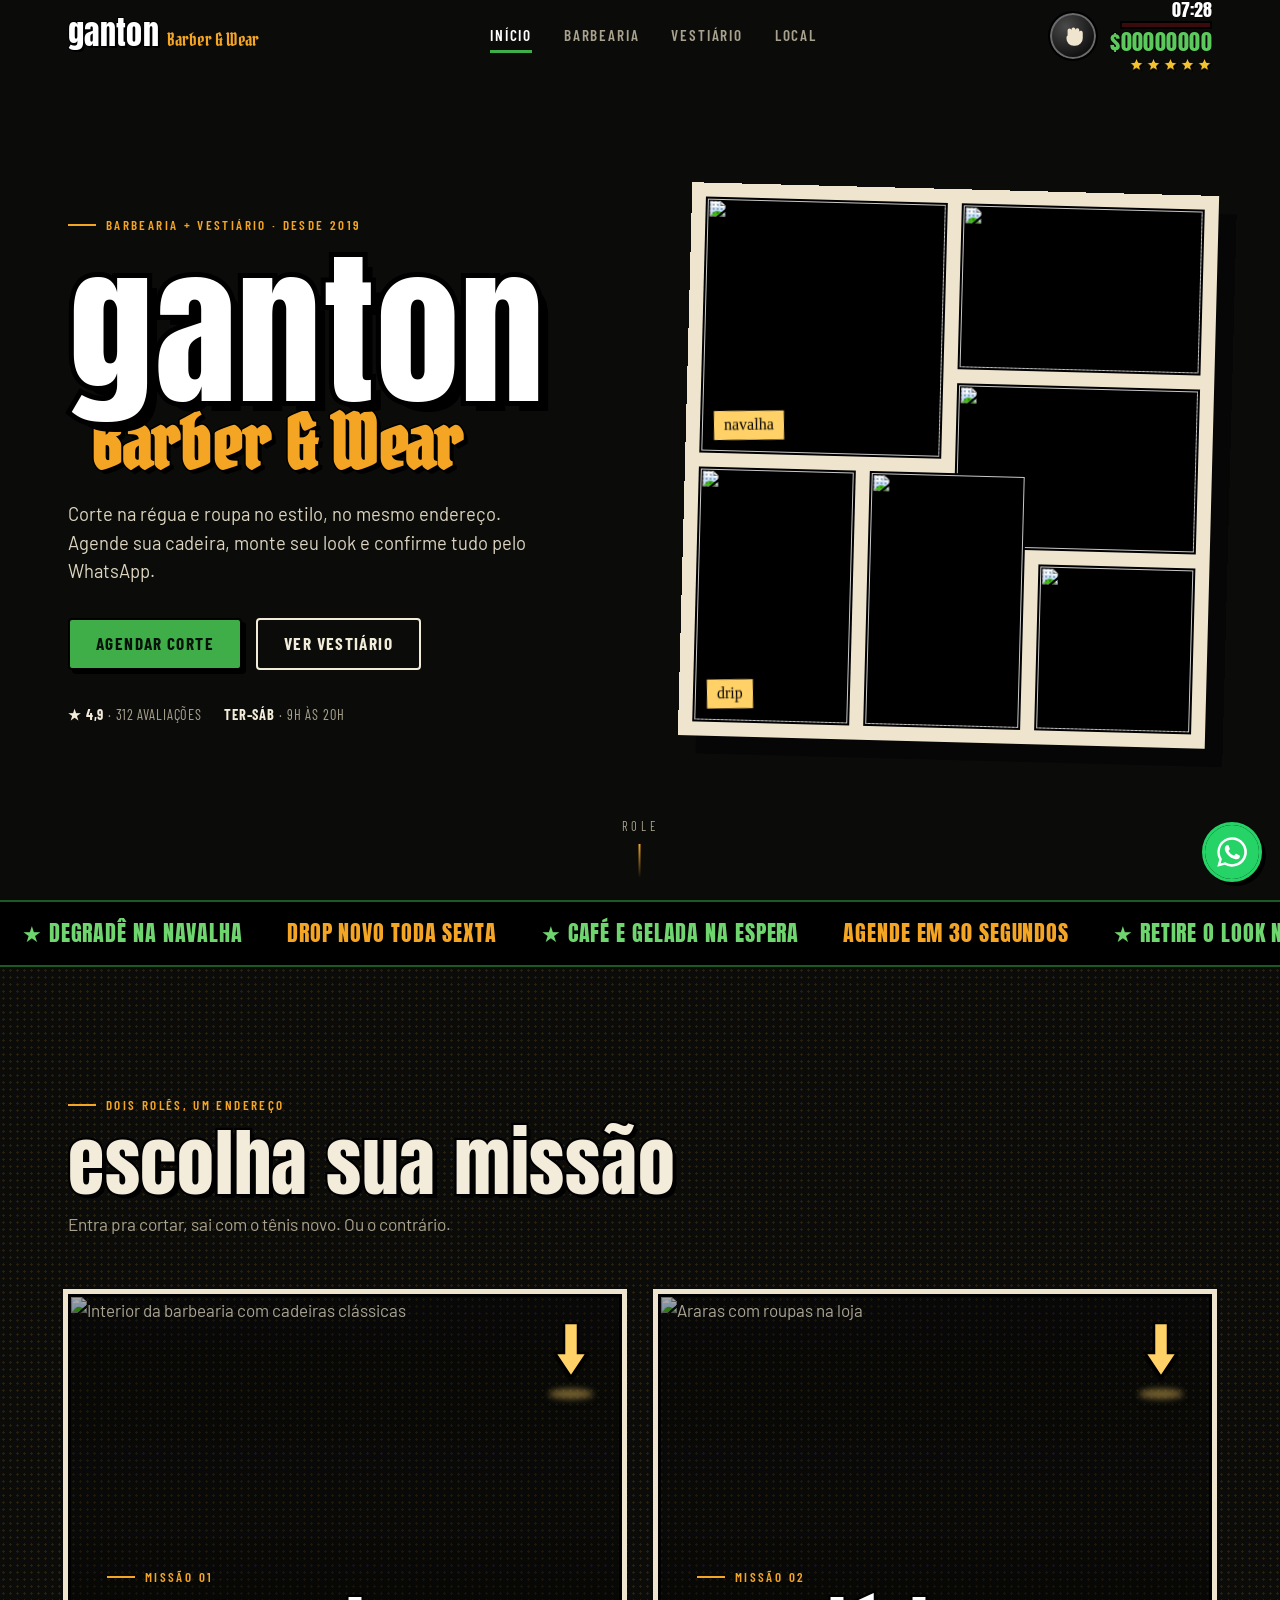
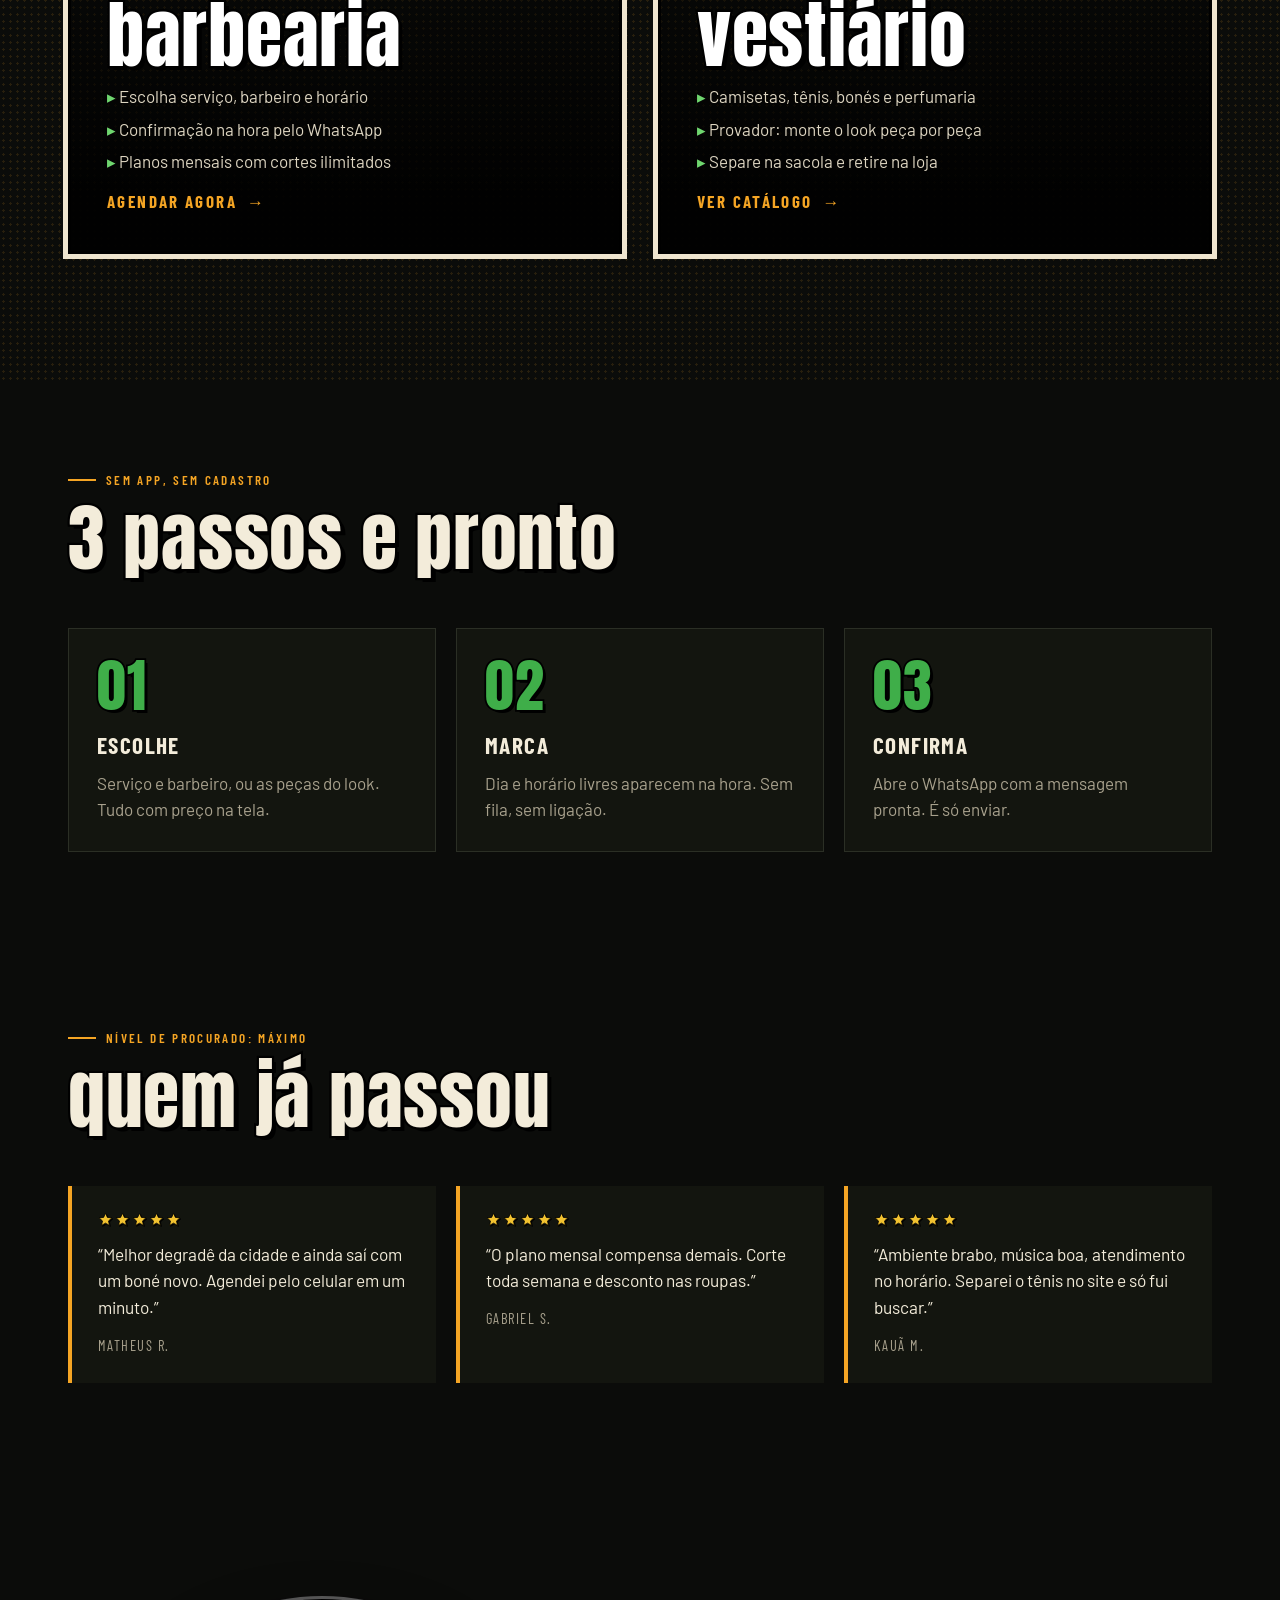
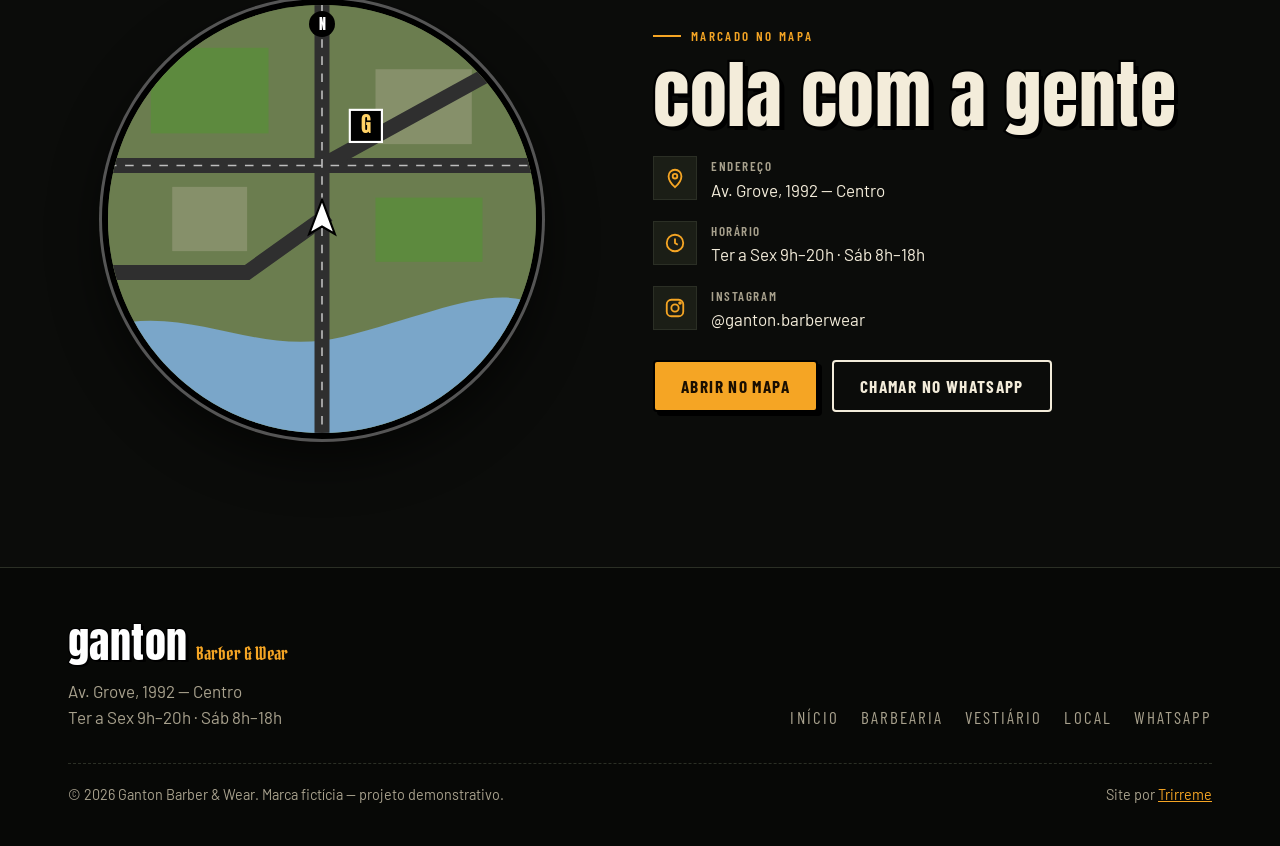
==== index.html @ 3aed9efa "feat: add barbershop and streetwear store demo site Static three-page site (home, barbershop, store)" ====
<!doctype html>
<html lang="pt-BR">
<head>
  <meta charset="utf-8">
  <meta name="viewport" content="width=device-width, initial-scale=1">
  <title>Ganton — Barber & Wear</title>
  <meta name="description" content="Barbearia e vestiário streetwear no mesmo endereço. Agende seu corte e separe seu look direto pelo WhatsApp.">
  <meta name="theme-color" content="#0b0c0a">
  <meta property="og:title" content="Ganton — Barber & Wear">
  <meta property="og:description" content="Barbearia + vestiário streetwear. Agende e separe seu look pelo WhatsApp.">
  <meta property="og:image" content="https://images.unsplash.com/photo-1515896769750-31548aa180ed?auto=format&fit=crop&w=1200&q=70">
  <link rel="icon" href="assets/img/favicon.svg" type="image/svg+xml">
  <link rel="preconnect" href="https://fonts.googleapis.com">
  <link rel="preconnect" href="https://fonts.gstatic.com" crossorigin>
  <link rel="preconnect" href="https://images.unsplash.com">
  <link href="https://fonts.googleapis.com/css2?family=Anton&family=Barlow+Condensed:wght@500;600;700&family=Barlow:wght@400;500;600&family=Permanent+Marker&family=Pirata+One&display=swap" rel="stylesheet">
  <link rel="stylesheet" href="assets/css/style.css">
</head>
<body data-page="home">

  <div class="loader" aria-hidden="true">
    <button class="loader__skip" type="button">Pular</button>
    <div class="loader__art">
      <img src="https://images.unsplash.com/photo-1534190760961-74e8c1c5c3da?auto=format&fit=crop&w=900&q=70" alt="">
      <span class="loader__logo gta">ganton</span>
    </div>
    <div class="loader__bar">
      <div class="loader__track"><div class="loader__fill"></div></div>
      <p class="loader__tip"></p>
    </div>
  </div>

  <main>
    <section class="hero" data-zone="Ganton">
      <div class="hero__bg"><img src="https://images.unsplash.com/photo-1515896769750-31548aa180ed?auto=format&fit=crop&w=1920&q=70" alt="" fetchpriority="high"></div>
      <div class="wrap hero__grid">
        <div>
          <span class="eyebrow" data-reveal>Barbearia + Vestiário · desde 2019</span>
          <h1 class="logo-big">
            <span class="w1 gta" data-split>ganton</span>
            <span class="w2 zone-font" data-reveal style="--d:.55s">Barber &amp; Wear</span>
          </h1>
          <p class="hero__lead" data-reveal style="--d:.7s">Corte na régua e roupa no estilo, no mesmo endereço. Agende sua cadeira, monte seu look e confirme tudo pelo WhatsApp.</p>
          <div class="hero__ctas" data-reveal style="--d:.8s">
            <a class="btn" href="barbearia.html#agenda">Agendar corte</a>
            <a class="btn btn--ghost" href="vestiario.html">Ver vestiário</a>
          </div>
          <div class="hero__meta" data-reveal style="--d:.9s">
            <span><b>★ 4,9</b> · 312 avaliações</span>
            <span><b>Ter–Sáb</b> · 9h às 20h</span>
          </div>
        </div>

        <div class="cover" aria-hidden="true">
          <div class="panel p1" data-reveal="slam" style="--d:.3s;--r:-4deg"><img src="https://images.unsplash.com/photo-1599351431202-1e0f0137899a?auto=format&fit=crop&w=700&q=70" alt=""><span class="panel__label">navalha</span></div>
          <div class="panel p2" data-reveal="slam" style="--d:.42s;--r:3deg"><img src="https://images.unsplash.com/photo-1542291026-7eec264c27ff?auto=format&fit=crop&w=600&q=70" alt=""></div>
          <div class="panel p3" data-reveal="slam" style="--d:.54s;--r:-3deg"><img src="https://images.unsplash.com/photo-1534190760961-74e8c1c5c3da?auto=format&fit=crop&w=600&q=70" alt=""></div>
          <div class="panel p4" data-reveal="slam" style="--d:.66s;--r:4deg"><img src="https://images.unsplash.com/photo-1516826957135-700dedea698c?auto=format&fit=crop&w=500&q=70" alt=""><span class="panel__label">drip</span></div>
          <div class="panel p5" data-reveal="slam" style="--d:.78s;--r:-2deg"><img src="https://images.unsplash.com/photo-1517832606299-7ae9b720a186?auto=format&fit=crop&w=500&q=70" alt=""></div>
          <div class="panel p6" data-reveal="slam" style="--d:.9s;--r:3deg"><img src="https://images.unsplash.com/photo-1583743814966-8936f5b7be1a?auto=format&fit=crop&w=500&q=70" alt=""></div>
        </div>
      </div>
      <span class="scroll-cue">Role</span>
    </section>

    <div class="ticker" aria-hidden="true">
      <div class="ticker__track">
        <span>★ Degradê na navalha</span><span>Drop novo toda sexta</span><span>★ Café e gelada na espera</span><span>Agende em 30 segundos</span><span>★ Retire o look na loja</span><span>Plano mensal com desconto</span>
        <span>★ Degradê na navalha</span><span>Drop novo toda sexta</span><span>★ Café e gelada na espera</span><span>Agende em 30 segundos</span><span>★ Retire o look na loja</span><span>Plano mensal com desconto</span>
      </div>
    </div>

    <section class="section halftone-bg" id="missoes" data-zone="Escolha sua missão">
      <div class="wrap">
        <div class="section-head">
          <span class="eyebrow" data-reveal>Dois rolês, um endereço</span>
          <h2 class="gta" data-reveal>escolha sua missão</h2>
          <p data-reveal>Entra pra cortar, sai com o tênis novo. Ou o contrário.</p>
        </div>
        <div class="missions">
          <a class="mcard" href="barbearia.html" data-reveal>
            <div class="mcard__img"><img src="https://images.unsplash.com/photo-1585747860715-2ba37e788b70?auto=format&fit=crop&w=1100&q=70" alt="Interior da barbearia com cadeiras clássicas" loading="lazy"></div>
            <span class="marker" aria-hidden="true"><svg viewBox="0 0 36 54"><path d="M18 54 2 30h9V0h14v30h9z" fill="#ffd166" stroke="#000" stroke-width="2.5"/></svg></span>
            <div class="mcard__body">
              <span class="eyebrow">Missão 01</span>
              <h3 class="mcard__title gta">barbearia</h3>
              <ul class="mcard__list">
                <li>Escolha serviço, barbeiro e horário</li>
                <li>Confirmação na hora pelo WhatsApp</li>
                <li>Planos mensais com cortes ilimitados</li>
              </ul>
              <span class="mcard__go">Agendar agora <span aria-hidden="true">→</span></span>
            </div>
          </a>
          <a class="mcard" href="vestiario.html" data-reveal style="--d:.12s">
            <div class="mcard__img"><img src="https://images.unsplash.com/photo-1567401893414-76b7b1e5a7a5?auto=format&fit=crop&w=1100&q=70" alt="Araras com roupas na loja" loading="lazy"></div>
            <span class="marker" aria-hidden="true"><svg viewBox="0 0 36 54"><path d="M18 54 2 30h9V0h14v30h9z" fill="#ffd166" stroke="#000" stroke-width="2.5"/></svg></span>
            <div class="mcard__body">
              <span class="eyebrow">Missão 02</span>
              <h3 class="mcard__title gta">vestiário</h3>
              <ul class="mcard__list">
                <li>Camisetas, tênis, bonés e perfumaria</li>
                <li>Provador: monte o look peça por peça</li>
                <li>Separe na sacola e retire na loja</li>
              </ul>
              <span class="mcard__go">Ver catálogo <span aria-hidden="true">→</span></span>
            </div>
          </a>
        </div>
      </div>
    </section>

    <section class="section section--tight" data-zone="Como funciona">
      <div class="wrap">
        <div class="section-head">
          <span class="eyebrow" data-reveal>Sem app, sem cadastro</span>
          <h2 class="gta" data-reveal>3 passos e pronto</h2>
        </div>
        <div class="steps">
          <div class="step" data-reveal><span class="step__n gta">01</span><h3>Escolhe</h3><p>Serviço e barbeiro, ou as peças do look. Tudo com preço na tela.</p></div>
          <div class="step" data-reveal style="--d:.1s"><span class="step__n gta">02</span><h3>Marca</h3><p>Dia e horário livres aparecem na hora. Sem fila, sem ligação.</p></div>
          <div class="step" data-reveal style="--d:.2s"><span class="step__n gta">03</span><h3>Confirma</h3><p>Abre o WhatsApp com a mensagem pronta. É só enviar.</p></div>
        </div>
      </div>
    </section>

    <section class="section section--tight" data-zone="Quem já passou">
      <div class="wrap">
        <div class="section-head">
          <span class="eyebrow" data-reveal>Nível de procurado: máximo</span>
          <h2 class="gta" data-reveal>quem já passou</h2>
        </div>
        <div class="reviews">
          <figure class="review" data-reveal><span class="hud__stars"></span><blockquote>“Melhor degradê da cidade e ainda saí com um boné novo. Agendei pelo celular em um minuto.”</blockquote><figcaption>Matheus R.</figcaption></figure>
          <figure class="review" data-reveal style="--d:.1s"><span class="hud__stars"></span><blockquote>“O plano mensal compensa demais. Corte toda semana e desconto nas roupas.”</blockquote><figcaption>Gabriel S.</figcaption></figure>
          <figure class="review" data-reveal style="--d:.2s"><span class="hud__stars"></span><blockquote>“Ambiente brabo, música boa, atendimento no horário. Separei o tênis no site e só fui buscar.”</blockquote><figcaption>Kauã M.</figcaption></figure>
        </div>
      </div>
    </section>

    <section class="section" id="local" data-zone="Localização">
      <div class="wrap locate">
        <div class="radar" data-reveal aria-label="Mapa estilizado da localização">
          <svg viewBox="0 0 400 400" aria-hidden="true">
            <rect width="400" height="400" fill="#6b7d4f"/>
            <path d="M0 300 C80 280 140 330 220 310 S360 260 400 280 V400 H0z" fill="#7aa6c9"/>
            <rect x="40" y="40" width="110" height="80" fill="#5d8a3e"/>
            <rect x="250" y="60" width="90" height="70" fill="#86906a"/>
            <rect x="60" y="170" width="70" height="60" fill="#86906a"/>
            <rect x="250" y="180" width="100" height="60" fill="#5d8a3e"/>
            <g stroke="#2f2f2f" stroke-width="14" fill="none" stroke-linecap="square">
              <path d="M0 150 H400"/><path d="M200 0 V400"/><path d="M0 250 L130 250 L200 200"/><path d="M200 150 L400 40"/>
            </g>
            <g stroke="#bdbdbd" stroke-width="1.5" stroke-dasharray="8 8" fill="none">
              <path d="M0 150 H400"/><path d="M200 0 V400"/>
            </g>
            <g class="radar__blip">
              <rect x="226" y="98" width="30" height="30" fill="#000" stroke="#fff" stroke-width="2"/>
              <text x="241" y="120" text-anchor="middle" font-family="Anton, Impact, sans-serif" font-size="20" fill="#ffd166">G</text>
            </g>
            <path class="radar__player" d="M200 182 L212 214 L200 207 L188 214z" fill="#fff" stroke="#000" stroke-width="2"/>
          </svg>
          <span class="radar__north">N</span>
        </div>
        <div>
          <div class="section-head" style="margin-bottom:28px">
            <span class="eyebrow" data-reveal>Marcado no mapa</span>
            <h2 class="gta" data-reveal>cola com a gente</h2>
          </div>
          <ul class="info-list" data-reveal>
            <li><span class="ico" data-icon="pin"></span><div><b>Endereço</b><span data-site="address"></span></div></li>
            <li><span class="ico" data-icon="clock"></span><div><b>Horário</b><span data-site="hoursLabel"></span></div></li>
            <li><span class="ico" data-icon="insta"></span><div><b>Instagram</b><span data-site="instagram"></span></div></li>
          </ul>
          <div class="hero__ctas" data-reveal>
            <a class="btn btn--sun" data-maps target="_blank" rel="noopener" href="#">Abrir no mapa</a>
            <a class="btn btn--ghost" data-wa="Fala, Ganton! Vim pelo site e queria uma informação." target="_blank" rel="noopener" href="#">Chamar no WhatsApp</a>
          </div>
        </div>
      </div>
    </section>
  </main>

  <script src="assets/js/config.js"></script>
  <script src="assets/js/data.js"></script>
  <script src="assets/js/app.js"></script>
</body>
</html>
---- assets/css/style.css ----
/* ==========================================================================
   Ganton — Barber & Wear
   West-coast '92 game-HUD aesthetic: sunset tones, Grove green, comic panels.
   ========================================================================== */

:root {
  --bg: #0b0c0a;
  --bg-2: #13150f;
  --bg-3: #1b1e16;
  --panel: rgba(6, 7, 5, 0.86);
  --line: #2b2f25;
  --text: #f3ecda;
  --muted: #a8a18d;
  --grove: #3fae49;
  --grove-hi: #6fd66f;
  --grove-deep: #1b5a25;
  --money: #5cc95c;
  --sun: #f5a524;
  --sun-hi: #ffd166;
  --sun-deep: #e0631d;
  --sky: #9cc3e6;
  --health: #c0161e;
  --star: #f2c230;
  --cream: #efe5cf;

  --f-display: "Anton", Impact, "Arial Narrow", sans-serif;
  --f-zone: "Pirata One", "Old English Text MT", serif;
  --f-tag: "Permanent Marker", "Comic Sans MS", cursive;
  --f-ui: "Barlow Condensed", "Arial Narrow", sans-serif;
  --f-body: "Barlow", system-ui, -apple-system, "Segoe UI", sans-serif;

  --radius: 4px;
  --gutter: clamp(16px, 4vw, 48px);
  --max: 1240px;
  --ease: cubic-bezier(0.2, 0.8, 0.2, 1);
  --header-h: 72px;
}

*, *::before, *::after { box-sizing: border-box; }

html { scroll-behavior: smooth; scroll-padding-top: calc(var(--header-h) + 12px); }

body {
  margin: 0;
  background: var(--bg);
  color: var(--text);
  font-family: var(--f-body);
  font-size: 17px;
  line-height: 1.55;
  -webkit-font-smoothing: antialiased;
  overflow-x: hidden;
}

body.is-locked { overflow: hidden; }

img { display: block; max-width: 100%; }
a { color: inherit; }
button { font: inherit; color: inherit; cursor: pointer; }
:focus-visible { outline: 3px solid var(--sun); outline-offset: 3px; }

.sr-only {
  position: absolute; width: 1px; height: 1px; padding: 0; margin: -1px;
  overflow: hidden; clip: rect(0, 0, 0, 0); white-space: nowrap; border: 0;
}

.wrap { width: 100%; max-width: var(--max); margin: 0 auto; padding: 0 var(--gutter); }

/* ---------- Type helpers ---------- */

.gta {
  font-family: var(--f-display);
  font-weight: 400;
  letter-spacing: 0.01em;
  line-height: 0.92;
  -webkit-text-stroke: 0.06em #000;
  paint-order: stroke fill;
  text-shadow: 0.06em 0.06em 0 #000;
}

.zone-font {
  font-family: var(--f-zone);
  -webkit-text-stroke: 0.04em #000;
  paint-order: stroke fill;
  text-shadow: 0.05em 0.05em 0 #000;
}

.tag {
  font-family: var(--f-tag);
  color: var(--grove-hi);
  transform: rotate(-3deg);
  display: inline-block;
}

.eyebrow {
  font-family: var(--f-ui);
  font-weight: 600;
  text-transform: uppercase;
  letter-spacing: 0.18em;
  font-size: 0.82rem;
  color: var(--sun);
  display: inline-flex;
  align-items: center;
  gap: 10px;
}
.eyebrow::before { content: ""; width: 28px; height: 2px; background: currentColor; }

.section { padding: clamp(72px, 10vw, 128px) 0; position: relative; }
.section--tight { padding: clamp(48px, 7vw, 88px) 0; }

.section-head { display: grid; gap: 14px; margin-bottom: clamp(32px, 5vw, 56px); max-width: 720px; }
.section-head h2 { margin: 0; font-size: clamp(2.6rem, 6vw, 4.6rem); color: var(--text); }
.section-head p { margin: 0; color: var(--muted); font-size: 1.08rem; }

.money { color: var(--money); }
.sun { color: var(--sun); }

/* ---------- Buttons ---------- */

.btn {
  --b-bg: var(--grove);
  --b-fg: #07130a;
  display: inline-flex; align-items: center; justify-content: center; gap: 10px;
  min-height: 52px; padding: 0 26px;
  border: 2px solid #000;
  border-radius: var(--radius);
  background: var(--b-bg);
  color: var(--b-fg);
  font-family: var(--f-ui);
  font-weight: 700;
  font-size: 1.08rem;
  letter-spacing: 0.08em;
  text-transform: uppercase;
  text-decoration: none;
  box-shadow: 4px 4px 0 #000;
  transition: transform 0.18s var(--ease), box-shadow 0.18s var(--ease), background 0.18s;
  white-space: nowrap;
}
.btn:hover { transform: translate(-2px, -2px); box-shadow: 6px 6px 0 #000; }
.btn:active { transform: translate(3px, 3px); box-shadow: 1px 1px 0 #000; }
.btn--sun { --b-bg: var(--sun); --b-fg: #1a0e00; }
.btn--ghost { --b-bg: transparent; --b-fg: var(--text); border-color: var(--text); box-shadow: none; }
.btn--ghost:hover { background: var(--text); color: #000; box-shadow: none; }
.btn--block { width: 100%; }
.btn[disabled] { opacity: 0.45; cursor: not-allowed; transform: none; box-shadow: 4px 4px 0 #000; }
.btn svg { width: 20px; height: 20px; flex: none; }

/* ---------- Loader (game loading screen) ---------- */

.loader {
  position: fixed; inset: 0; z-index: 200;
  background: #000;
  display: grid; place-items: center;
  transition: opacity 0.5s ease, visibility 0.5s;
}
.loader.is-done { opacity: 0; visibility: hidden; }
.loader__art {
  width: min(78vw, 560px); aspect-ratio: 4 / 3;
  border: 6px solid var(--cream);
  outline: 3px solid #000;
  position: relative; overflow: hidden;
  animation: loaderIn 0.6s var(--ease) both;
}
.loader__art img { width: 100%; height: 100%; object-fit: cover; filter: contrast(1.2) saturate(1.3); animation: kenburns 3s ease-out both; }
.loader__art::after { content: ""; position: absolute; inset: 0; background: linear-gradient(180deg, transparent 50%, rgba(224, 99, 29, 0.55)); mix-blend-mode: multiply; }
.loader__logo { position: absolute; left: 50%; bottom: -0.35em; transform: translateX(-50%); font-size: clamp(3rem, 10vw, 5.5rem); color: #fff; z-index: 2; white-space: nowrap; }
.loader__bar { position: absolute; left: 50%; bottom: 9vh; transform: translateX(-50%); width: min(70vw, 420px); }
.loader__track { height: 10px; border: 2px solid #3a3a3a; background: #111; padding: 1px; }
.loader__fill { height: 100%; width: 0; background: linear-gradient(90deg, var(--grove-deep), var(--grove)); animation: loadFill 1.5s var(--ease) forwards; }
.loader__tip { margin-top: 12px; font-family: var(--f-ui); font-size: 0.95rem; color: var(--muted); text-align: center; letter-spacing: 0.04em; }
.loader__skip { position: absolute; right: 20px; top: 20px; background: none; border: 1px solid #333; color: var(--muted); font-family: var(--f-ui); padding: 6px 12px; letter-spacing: 0.1em; text-transform: uppercase; font-size: 0.8rem; }

@keyframes loaderIn { from { transform: scale(0.92); opacity: 0; } to { transform: none; opacity: 1; } }
@keyframes kenburns { from { transform: scale(1.18); } to { transform: scale(1); } }
@keyframes loadFill { to { width: 100%; } }

/* ---------- Header + HUD ---------- */

.header {
  position: fixed; inset: 0 0 auto 0; z-index: 50;
  height: var(--header-h);
  transition: background 0.3s, backdrop-filter 0.3s, border-color 0.3s;
  border-bottom: 1px solid transparent;
}
.header.is-scrolled { background: rgba(8, 9, 7, 0.88); backdrop-filter: blur(10px); border-color: var(--line); }
.header__inner { height: 100%; display: flex; align-items: center; justify-content: space-between; gap: 24px; }

.brand { display: inline-flex; align-items: baseline; gap: 8px; text-decoration: none; }
.brand__name { font-size: 2rem; color: #fff; }
.brand__sub { font-family: var(--f-zone); font-size: 1.15rem; color: var(--sun); }

.nav { display: flex; align-items: center; gap: 4px; }
.nav a {
  font-family: var(--f-ui); font-weight: 600; text-transform: uppercase; letter-spacing: 0.12em; font-size: 0.95rem;
  text-decoration: none; padding: 8px 14px; color: var(--muted); position: relative; transition: color 0.2s;
}
.nav a:hover, .nav a[aria-current="page"] { color: #fff; }
.nav a[aria-current="page"]::after { content: ""; position: absolute; left: 14px; right: 14px; bottom: 2px; height: 3px; background: var(--grove); }

.hud { display: flex; align-items: center; gap: 12px; }
.hud__weapon {
  width: 50px; height: 50px; border-radius: 50%;
  background: radial-gradient(circle at 35% 30%, #4a4a4a, #111 70%);
  border: 2px solid #000; box-shadow: inset 0 0 0 2px #6b6b6b;
  display: grid; place-items: center; flex: none;
}
.hud__weapon svg { width: 26px; height: 26px; color: var(--cream); }
.hud__stack { display: grid; gap: 3px; justify-items: end; }
.hud__clock { font-family: var(--f-display); font-size: 1.15rem; color: #fff; -webkit-text-stroke: 0.06em #000; paint-order: stroke fill; line-height: 1; }
.hud__bar { width: 92px; height: 8px; border: 2px solid #000; background: #3a0a0c; }
.hud__bar span { display: block; height: 100%; width: 100%; background: var(--health); transform-origin: left; transform: scaleX(var(--p, 0)); transition: transform 0.15s linear; }
.hud__money {
  background: none; border: 0; padding: 0;
  font-family: var(--f-display); font-size: 1.35rem; color: var(--money);
  -webkit-text-stroke: 0.07em #000; paint-order: stroke fill; line-height: 1; letter-spacing: 0.02em;
  display: inline-flex; align-items: center; gap: 6px;
}
.hud__money .bag-count {
  font-family: var(--f-ui); font-weight: 700; font-size: 0.72rem; -webkit-text-stroke: 0; color: #000;
  background: var(--sun); border-radius: 10px; min-width: 18px; height: 18px; display: grid; place-items: center; padding: 0 5px;
}
.hud__money .bag-count:empty { display: none; }
.hud__money.is-bump { animation: bump 0.45s var(--ease); }
.hud__stars { display: flex; gap: 2px; color: var(--star); }
.hud__stars svg { width: 15px; height: 15px; filter: drop-shadow(1px 1px 0 #000); }
.hud__stars:hover svg { animation: starFlash 0.6s steps(2) 2; }
@keyframes bump { 40% { transform: scale(1.25); } }
@keyframes starFlash { 50% { opacity: 0.15; } }

.menu-btn { display: none; background: none; border: 2px solid var(--text); width: 46px; height: 46px; border-radius: var(--radius); place-items: center; }
.menu-btn span, .menu-btn span::before, .menu-btn span::after { display: block; width: 20px; height: 2px; background: var(--text); position: relative; transition: transform 0.25s; }
.menu-btn span::before, .menu-btn span::after { content: ""; position: absolute; left: 0; }
.menu-btn span::before { top: -6px; }
.menu-btn span::after { top: 6px; }

/* Full-screen pause-menu style mobile nav */
.pause {
  position: fixed; inset: 0; z-index: 60;
  background: rgba(0, 0, 0, 0.94);
  display: grid; place-items: center;
  opacity: 0; visibility: hidden; transition: opacity 0.3s, visibility 0.3s;
}
.pause.is-open { opacity: 1; visibility: visible; }
.pause__list { list-style: none; margin: 0; padding: 0; display: grid; gap: 6px; text-align: center; }
.pause__list a { font-size: clamp(2.4rem, 10vw, 3.4rem); text-decoration: none; color: var(--sky); transition: color 0.15s; display: inline-block; padding: 4px 12px; }
.pause__list a:hover, .pause__list a:focus-visible { color: #fff; }
.pause__list li { opacity: 0; transform: translateY(14px); transition: opacity 0.35s, transform 0.35s var(--ease); }
.pause.is-open li { opacity: 1; transform: none; }
.pause.is-open li:nth-child(2) { transition-delay: 0.05s; }
.pause.is-open li:nth-child(3) { transition-delay: 0.1s; }
.pause.is-open li:nth-child(4) { transition-delay: 0.15s; }
.pause.is-open li:nth-child(5) { transition-delay: 0.2s; }
.pause__close { position: absolute; top: 18px; right: var(--gutter); background: none; border: 0; font-family: var(--f-ui); letter-spacing: 0.15em; text-transform: uppercase; color: var(--muted); padding: 10px; }
.pause__hint { position: absolute; bottom: 28px; left: 0; right: 0; text-align: center; font-family: var(--f-ui); color: var(--muted); font-size: 0.85rem; letter-spacing: 0.12em; text-transform: uppercase; }

/* ---------- Overlays: help box, zone name, mission passed ---------- */

.helpbox {
  position: fixed; top: calc(var(--header-h) + 12px); left: var(--gutter); z-index: 70;
  max-width: min(360px, calc(100vw - 32px));
  background: rgba(0, 0, 0, 0.88); border: 1px solid #222;
  padding: 14px 18px; font-family: var(--f-ui); font-size: 1.05rem; line-height: 1.35; color: #fff;
  transform: translateX(-24px); opacity: 0; pointer-events: none;
  transition: opacity 0.25s, transform 0.3s var(--ease);
}
.helpbox.is-on { opacity: 1; transform: none; }
.helpbox b { color: var(--sun); font-weight: 700; }
.helpbox .g { color: var(--grove-hi); }

.zone {
  position: fixed; right: calc(var(--gutter) + 72px); bottom: 26px; z-index: 40;
  font-size: clamp(2rem, 5vw, 3.4rem); color: #fff; pointer-events: none;
  opacity: 0; transform: translateY(8px);
}
.zone.is-on { animation: zoneIn 2.6s ease both; }
@keyframes zoneIn {
  0% { opacity: 0; transform: translateY(8px); }
  12%, 78% { opacity: 1; transform: none; }
  100% { opacity: 0; transform: translateY(-4px); }
}

.mission {
  position: fixed; inset: 0; z-index: 90; pointer-events: none;
  display: grid; place-content: center; text-align: center; gap: 6px;
}
.mission__title { font-size: clamp(3rem, 11vw, 7rem); color: var(--sun); text-transform: lowercase; opacity: 0; }
.mission__sub { font-size: clamp(1.5rem, 5vw, 2.6rem); color: #fff; text-transform: lowercase; opacity: 0; }
.mission.is-on .mission__title { animation: missionIn 2.8s var(--ease) both; }
.mission.is-on .mission__sub { animation: missionIn 2.8s var(--ease) 0.15s both; }
@keyframes missionIn {
  0% { opacity: 0; transform: scale(1.6); filter: blur(6px); }
  14% { opacity: 1; transform: scale(1); filter: none; }
  80% { opacity: 1; transform: scale(1); }
  100% { opacity: 0; transform: scale(0.96); }
}

/* ---------- Reveal ---------- */

[data-reveal] { opacity: 0; transform: translateY(28px); transition: opacity 0.8s var(--ease), transform 0.8s var(--ease); transition-delay: var(--d, 0s); }
[data-reveal="slam"] { transform: scale(1.12) rotate(var(--r, -2deg)); }
[data-reveal="left"] { transform: translateX(-40px); }
[data-reveal].is-in { opacity: 1; transform: none; }
[data-reveal="slam"].is-in { transform: rotate(var(--r-end, 0deg)); }

/* ---------- Comic panels ---------- */

.panel {
  position: relative; overflow: hidden; background: #000;
  border: 3px solid #000; outline: 5px solid var(--cream);
}
.panel img { width: 100%; height: 100%; object-fit: cover; filter: contrast(1.12) saturate(1.25); transition: transform 1.2s var(--ease); }
.panel::after {
  content: ""; position: absolute; inset: 0; pointer-events: none;
  background-image: radial-gradient(rgba(0, 0, 0, 0.28) 1px, transparent 1.3px);
  background-size: 4px 4px; mix-blend-mode: multiply;
}
.panel:hover img { transform: scale(1.06); }
.panel__label {
  position: absolute; left: 10px; bottom: 10px; z-index: 2;
  font-family: var(--f-tag); font-size: 1rem; color: #000; background: var(--sun-hi);
  padding: 2px 10px; transform: rotate(-2deg); border: 2px solid #000;
}

.halftone-bg {
  background-image: radial-gradient(rgba(245, 165, 36, 0.12) 1.2px, transparent 1.4px);
  background-size: 7px 7px;
}

/* ---------- Hero (home) ---------- */

.hero {
  min-height: 100svh; position: relative; overflow: hidden; isolation: isolate;
  display: flex; align-items: center; padding: calc(var(--header-h) + 40px) 0 80px;
}
.hero__bg { position: absolute; inset: 0; z-index: -2; }
.hero__bg img { width: 100%; height: 100%; object-fit: cover; filter: saturate(1.35) contrast(1.05); transform: scale(1.08); animation: drift 22s ease-in-out infinite alternate; }
.hero__bg::after {
  content: ""; position: absolute; inset: 0;
  background:
    linear-gradient(90deg, rgba(11, 12, 10, 0.94) 0%, rgba(11, 12, 10, 0.72) 42%, rgba(11, 12, 10, 0.2) 100%),
    linear-gradient(0deg, var(--bg) 0%, transparent 35%);
}
@keyframes drift { to { transform: scale(1.16) translate(-2%, -1%); } }

.hero__grid { display: grid; grid-template-columns: 1.05fr 1fr; gap: clamp(32px, 5vw, 72px); align-items: center; }

.logo-big { margin: 18px 0 0; line-height: 0.82; }
.logo-big .w1 { display: block; font-size: clamp(5rem, 15vw, 10.5rem); color: #fff; text-transform: lowercase; }
.logo-big .w2 { display: block; font-family: var(--f-zone); font-size: clamp(2.4rem, 6.5vw, 4.6rem); color: var(--sun); margin-top: 6px; margin-left: 0.3em; }
.hero__lead { max-width: 480px; margin: 26px 0 32px; font-size: 1.15rem; color: #ddd5c1; }
.hero__ctas { display: flex; flex-wrap: wrap; gap: 14px; }
.hero__meta { display: flex; flex-wrap: wrap; gap: 8px 22px; margin-top: 34px; font-family: var(--f-ui); color: var(--muted); letter-spacing: 0.06em; text-transform: uppercase; font-size: 0.9rem; }
.hero__meta b { color: var(--text); font-weight: 700; }

/* letter-by-letter intro */
.split-in .ch { display: inline-block; opacity: 0; transform: translateY(0.4em) rotate(6deg); animation: chIn 0.6s var(--ease) forwards; animation-delay: calc(var(--i) * 0.05s + var(--base, 0.2s)); }
@keyframes chIn { to { opacity: 1; transform: none; } }

.cover {
  display: grid; gap: 14px; padding: 14px; background: var(--cream);
  grid-template-columns: repeat(6, 1fr); grid-template-rows: repeat(6, minmax(0, 1fr));
  aspect-ratio: 1 / 1.05; transform: rotate(1.5deg);
  box-shadow: 18px 18px 0 rgba(0, 0, 0, 0.55);
}
.cover .panel { outline: 0; border-width: 2px; }
.cover .p1 { grid-column: 1 / 4; grid-row: 1 / 4; }
.cover .p2 { grid-column: 4 / 7; grid-row: 1 / 3; }
.cover .p3 { grid-column: 4 / 7; grid-row: 3 / 5; }
.cover .p4 { grid-column: 1 / 3; grid-row: 4 / 7; }
.cover .p5 { grid-column: 3 / 5; grid-row: 4 / 7; }
.cover .p6 { grid-column: 5 / 7; grid-row: 5 / 7; }

.scroll-cue { position: absolute; left: 50%; bottom: 22px; transform: translateX(-50%); font-family: var(--f-ui); font-size: 0.78rem; letter-spacing: 0.3em; text-transform: uppercase; color: var(--muted); display: grid; justify-items: center; gap: 8px; }
.scroll-cue::after { content: ""; width: 2px; height: 34px; background: linear-gradient(var(--sun), transparent); animation: cue 1.6s ease-in-out infinite; transform-origin: top; }
@keyframes cue { 0% { transform: scaleY(0); } 50% { transform: scaleY(1); } 100% { transform: scaleY(1); opacity: 0; } }

/* ---------- Ticker ---------- */

.ticker { background: #000; border-block: 2px solid var(--grove-deep); overflow: hidden; padding: 14px 0; }
.ticker__track { display: flex; width: max-content; animation: marquee 32s linear infinite; }
.ticker:hover .ticker__track { animation-play-state: paused; }
.ticker__track span { font-family: var(--f-display); font-size: 1.4rem; letter-spacing: 0.04em; color: var(--grove-hi); padding: 0 22px; white-space: nowrap; text-transform: uppercase; }
.ticker__track span:nth-child(even) { color: var(--sun); }
@keyframes marquee { to { transform: translateX(-50%); } }

/* ---------- Mission cards (home) ---------- */

.missions { display: grid; grid-template-columns: 1fr 1fr; gap: clamp(20px, 3vw, 36px); }
.mcard {
  position: relative; display: block; text-decoration: none; min-height: 560px;
  border: 3px solid #000; outline: 5px solid var(--cream); overflow: hidden; isolation: isolate;
  transition: transform 0.4s var(--ease), opacity 0.8s var(--ease);
}
.mcard:hover { transform: translateY(-6px) rotate(-0.4deg); }
.mcard__img { position: absolute; inset: 0; z-index: -1; }
.mcard__img img { width: 100%; height: 100%; object-fit: cover; filter: contrast(1.1) saturate(1.2); transition: transform 1.2s var(--ease); }
.mcard:hover .mcard__img img { transform: scale(1.07); }
.mcard__img::after { content: ""; position: absolute; inset: 0; background: linear-gradient(0deg, rgba(0, 0, 0, 0.95) 8%, rgba(0, 0, 0, 0.2) 60%, rgba(0, 0, 0, 0.35)); }
.mcard__body { position: absolute; inset: auto 0 0 0; padding: clamp(22px, 3vw, 36px); display: grid; gap: 14px; }
.mcard__title { margin: 0; font-size: clamp(3rem, 6vw, 4.6rem); color: #fff; }
.mcard__list { list-style: none; margin: 0; padding: 0; display: grid; gap: 6px; color: #ddd5c1; }
.mcard__list li::before { content: "▸ "; color: var(--grove-hi); }
.mcard__go { font-family: var(--f-ui); font-weight: 700; letter-spacing: 0.14em; text-transform: uppercase; color: var(--sun); display: inline-flex; align-items: center; gap: 10px; }
.mcard__go svg { width: 22px; transition: transform 0.3s var(--ease); }
.mcard:hover .mcard__go svg { transform: translateX(6px); }

/* Yellow mission marker */
.marker { position: absolute; top: 26px; right: 30px; width: 36px; height: 54px; animation: hover 1.6s ease-in-out infinite; filter: drop-shadow(0 4px 0 rgba(0, 0, 0, 0.6)); }
.marker svg { width: 100%; height: 100%; }
.marker::after { content: ""; position: absolute; left: 50%; bottom: -22px; width: 44px; height: 10px; transform: translateX(-50%); border-radius: 50%; background: rgba(255, 209, 102, 0.45); filter: blur(3px); animation: shadowPulse 1.6s ease-in-out infinite; }
@keyframes hover { 50% { transform: translateY(-10px) rotateY(180deg); } }
@keyframes shadowPulse { 50% { transform: translateX(-50%) scale(0.7); opacity: 0.6; } }

/* ---------- Steps ---------- */

.steps { display: grid; grid-template-columns: repeat(3, 1fr); gap: 20px; counter-reset: s; }
.step { background: var(--bg-2); border: 1px solid var(--line); padding: 28px; position: relative; }
.step__n { font-size: 3.6rem; color: var(--grove); line-height: 1; }
.step h3 { font-family: var(--f-ui); font-size: 1.45rem; text-transform: uppercase; letter-spacing: 0.06em; margin: 12px 0 6px; }
.step p { margin: 0; color: var(--muted); }

/* ---------- Reviews ---------- */

.reviews { display: grid; grid-template-columns: repeat(3, 1fr); gap: 20px; }
.review { margin: 0; background: var(--bg-2); border-left: 4px solid var(--sun); padding: 26px; display: grid; gap: 14px; align-content: start; }
.review blockquote { margin: 0; font-size: 1.08rem; }
.review figcaption { font-family: var(--f-ui); text-transform: uppercase; letter-spacing: 0.1em; color: var(--muted); font-size: 0.9rem; }
.review .hud__stars { justify-content: start; }

/* ---------- Radar / location ---------- */

.locate { display: grid; grid-template-columns: 1fr 1.1fr; gap: clamp(32px, 6vw, 80px); align-items: center; }
.radar {
  width: min(100%, 440px); aspect-ratio: 1; margin: 0 auto; border-radius: 50%;
  border: 6px solid #000; box-shadow: 0 0 0 3px #555, 0 20px 50px rgba(0, 0, 0, 0.6);
  overflow: hidden; position: relative; background: #5a6b45;
}
.radar svg { width: 100%; height: 100%; display: block; }
.radar__north { position: absolute; top: 6px; left: 50%; transform: translateX(-50%); width: 26px; height: 26px; border-radius: 50%; background: #000; color: #fff; font-family: var(--f-display); display: grid; place-items: center; font-size: 0.9rem; }
.radar__blip { transform-box: fill-box; transform-origin: center; animation: blip 1.4s ease-in-out infinite; }
@keyframes blip { 50% { transform: scale(1.25); } }
.radar__player { transform-box: fill-box; transform-origin: center; animation: look 6s ease-in-out infinite; }
@keyframes look { 0%, 100% { transform: rotate(-12deg); } 50% { transform: rotate(18deg); } }

.info-list { list-style: none; padding: 0; margin: 0 0 28px; display: grid; gap: 18px; }
.info-list li { display: grid; grid-template-columns: 44px 1fr; gap: 14px; align-items: start; }
.info-list .ico { width: 44px; height: 44px; display: grid; place-items: center; background: var(--bg-3); border: 1px solid var(--line); }
.info-list .ico svg { width: 22px; height: 22px; color: var(--sun); }
.info-list b { display: block; font-family: var(--f-ui); text-transform: uppercase; letter-spacing: 0.12em; font-size: 0.82rem; color: var(--muted); font-weight: 600; }

/* ---------- Footer ---------- */

.footer { border-top: 1px solid var(--line); padding: 56px 0 40px; background: #070806; }
.footer__grid { display: flex; flex-wrap: wrap; justify-content: space-between; gap: 32px; align-items: end; }
.footer__links { display: flex; flex-wrap: wrap; gap: 8px 22px; font-family: var(--f-ui); text-transform: uppercase; letter-spacing: 0.12em; }
.footer__links a { text-decoration: none; color: var(--muted); }
.footer__links a:hover { color: #fff; }
.footer__note { margin-top: 32px; padding-top: 20px; border-top: 1px dashed var(--line); color: var(--muted); font-size: 0.9rem; display: flex; flex-wrap: wrap; justify-content: space-between; gap: 10px; }
.footer__note a { color: var(--sun); }

/* ---------- Page hero (inner pages) ---------- */

.phero { position: relative; min-height: 86svh; display: flex; align-items: flex-end; padding: calc(var(--header-h) + 40px) 0 72px; isolation: isolate; overflow: hidden; }
.phero__bg { position: absolute; inset: 0; z-index: -1; }
.phero__bg img { width: 100%; height: 100%; object-fit: cover; filter: contrast(1.1) saturate(1.2); animation: drift 24s ease-in-out infinite alternate; }
.phero__bg::after { content: ""; position: absolute; inset: 0; background: linear-gradient(0deg, var(--bg) 4%, rgba(11, 12, 10, 0.55) 55%, rgba(11, 12, 10, 0.75)), linear-gradient(90deg, rgba(11, 12, 10, 0.85), transparent 70%); }
.phero h1 { margin: 14px 0 0; font-size: clamp(4rem, 13vw, 9.5rem); color: #fff; text-transform: lowercase; }
.phero h1 small { display: block; text-transform: none; font-family: var(--f-zone); font-size: 0.42em; color: var(--sun); margin: 4px 0 0 0.2em; -webkit-text-stroke: 0.04em #000; }
.phero p { max-width: 520px; color: #ddd5c1; font-size: 1.15rem; margin: 22px 0 30px; }
.facts { display: flex; flex-wrap: wrap; gap: 12px; margin-top: 30px; }
.fact { background: var(--panel); border: 1px solid var(--line); padding: 10px 16px; font-family: var(--f-ui); letter-spacing: 0.06em; text-transform: uppercase; font-size: 0.92rem; display: inline-flex; gap: 8px; align-items: center; }
.fact b { color: var(--sun); }

/* ---------- Game menu (services) ---------- */

.gmenu { display: grid; grid-template-columns: minmax(0, 1fr) minmax(0, 0.9fr); gap: clamp(24px, 4vw, 48px); align-items: start; }
.gmenu__panel { background: var(--panel); border: 2px solid #000; box-shadow: 0 0 0 1px #2c2c2c; }
.gmenu__title { display: flex; justify-content: space-between; align-items: center; padding: 16px 20px; background: #000; font-family: var(--f-display); font-size: 1.5rem; color: var(--sky); letter-spacing: 0.04em; }
.gmenu__title small { font-family: var(--f-ui); font-size: 0.85rem; color: var(--muted); letter-spacing: 0.1em; text-transform: uppercase; }
.gmenu__list { list-style: none; margin: 0; padding: 6px 0; }
.grow {
  width: 100%; display: grid; grid-template-columns: 28px 1fr auto; gap: 14px; align-items: center;
  background: none; border: 0; text-align: left; padding: 13px 20px;
  font-family: var(--f-ui); font-size: 1.22rem; letter-spacing: 0.03em; color: #cfc8b4;
  transition: background 0.15s, color 0.15s, padding 0.2s var(--ease);
}
.grow:hover, .grow:focus-visible, .grow.is-hot { background: rgba(156, 195, 230, 0.12); color: #fff; padding-left: 26px; }
.grow__check { width: 22px; height: 22px; border: 2px solid #555; display: grid; place-items: center; transition: background 0.15s, border-color 0.15s; }
.grow__check svg { width: 14px; height: 14px; opacity: 0; color: #000; transform: scale(0.4); transition: 0.2s var(--ease); }
.grow[aria-pressed="true"] { color: #fff; }
.grow[aria-pressed="true"] .grow__check { background: var(--grove); border-color: var(--grove); }
.grow[aria-pressed="true"] .grow__check svg { opacity: 1; transform: none; }
.grow__name small { display: block; font-family: var(--f-body); font-size: 0.85rem; color: var(--muted); letter-spacing: 0; }
.grow__price { font-family: var(--f-display); font-size: 1.35rem; color: var(--money); -webkit-text-stroke: 0.05em #000; paint-order: stroke fill; }
.gmenu__foot { padding: 14px 20px; border-top: 1px solid #222; font-family: var(--f-ui); color: var(--muted); display: flex; justify-content: space-between; letter-spacing: 0.05em; }
.gmenu__foot b { color: var(--money); font-family: var(--f-display); font-weight: 400; font-size: 1.2rem; }

.preview { position: sticky; top: calc(var(--header-h) + 20px); display: grid; gap: 18px; }
.preview .panel { aspect-ratio: 4 / 5; }
.preview .panel img { transition: opacity 0.35s, transform 1.2s var(--ease); }
.preview .panel img.is-swap { opacity: 0; }
.preview h3 { margin: 0; font-size: 2.2rem; color: #fff; }
.preview p { margin: 0; color: var(--muted); }

/* ---------- Team (character select) ---------- */

.team { display: grid; grid-template-columns: repeat(4, 1fr); gap: 18px; }
.char {
  background: var(--bg-2); border: 2px solid var(--line); padding: 0; text-align: left; display: grid;
  transition: border-color 0.2s, transform 0.3s var(--ease), box-shadow 0.3s, opacity 0.8s var(--ease); position: relative;
}
.char:hover { transform: translateY(-4px); }
.char[aria-pressed="true"] { border-color: var(--grove); box-shadow: 0 0 0 3px var(--grove-deep), 0 16px 40px rgba(63, 174, 73, 0.18); }
.char__img { aspect-ratio: 1; overflow: hidden; background: #000; position: relative; }
.char__img img { width: 100%; height: 100%; object-fit: cover; filter: grayscale(0.6) contrast(1.1); transition: filter 0.4s, transform 0.8s var(--ease); }
.char:hover .char__img img, .char[aria-pressed="true"] .char__img img { filter: none; transform: scale(1.05); }
.char__any { width: 100%; height: 100%; display: grid; place-items: center; font-size: 6rem; color: var(--sun); background: repeating-linear-gradient(45deg, #121410 0 14px, #171a13 14px 28px); }
.char__sel { position: absolute; top: 10px; right: 10px; background: var(--grove); color: #000; font-family: var(--f-ui); font-weight: 700; letter-spacing: 0.1em; text-transform: uppercase; font-size: 0.75rem; padding: 3px 8px; opacity: 0; transform: translateY(-6px); transition: 0.25s var(--ease); }
.char[aria-pressed="true"] .char__sel { opacity: 1; transform: none; }
.char__body { padding: 18px; display: grid; gap: 4px; }
.char__name { font-size: 1.7rem; color: #fff; }
.char__role { font-family: var(--f-ui); color: var(--sun); text-transform: uppercase; letter-spacing: 0.12em; font-size: 0.85rem; }
.stats { display: grid; gap: 7px; margin-top: 12px; }
.stat { display: grid; grid-template-columns: 80px 1fr; gap: 10px; align-items: center; font-family: var(--f-ui); font-size: 0.85rem; text-transform: uppercase; letter-spacing: 0.08em; color: var(--muted); }
.stat__bar { height: 9px; background: #222; border: 1px solid #000; }
.stat__bar span { display: block; height: 100%; width: var(--v); background: linear-gradient(90deg, var(--grove-deep), var(--grove-hi)); transform-origin: left; transform: scaleX(0); transition: transform 1.1s var(--ease); transition-delay: var(--d, 0s); }
.is-in .stat__bar span { transform: scaleX(1); }

/* ---------- Booking ---------- */

.booking { display: grid; grid-template-columns: minmax(0, 1.25fr) minmax(0, 0.75fr); gap: clamp(24px, 4vw, 48px); align-items: start; }
.bk-block { margin-bottom: 36px; }
.bk-label { font-family: var(--f-ui); text-transform: uppercase; letter-spacing: 0.14em; color: var(--muted); font-size: 0.9rem; margin: 0 0 14px; display: flex; gap: 10px; align-items: center; }
.bk-label span { display: inline-grid; place-items: center; width: 26px; height: 26px; background: var(--sun); color: #000; font-weight: 700; }

.days { display: flex; gap: 10px; overflow-x: auto; padding: 4px 2px 12px; scroll-snap-type: x mandatory; scrollbar-width: thin; scrollbar-color: #333 transparent; }
.day {
  flex: none; width: 76px; scroll-snap-align: start;
  background: var(--bg-2); border: 2px solid var(--line); padding: 10px 0; display: grid; justify-items: center; gap: 2px;
  font-family: var(--f-ui); text-transform: uppercase; transition: 0.2s;
}
.day b { font-family: var(--f-display); font-weight: 400; font-size: 1.9rem; line-height: 1; color: #fff; }
.day small { color: var(--muted); letter-spacing: 0.1em; font-size: 0.78rem; }
.day:hover { border-color: #555; }
.day[aria-pressed="true"] { background: var(--grove); border-color: var(--grove); color: #000; }
.day[aria-pressed="true"] b, .day[aria-pressed="true"] small { color: #000; }

.slots { display: grid; grid-template-columns: repeat(auto-fill, minmax(84px, 1fr)); gap: 8px; }
.slot { background: var(--bg-2); border: 2px solid var(--line); padding: 10px 0; font-family: var(--f-ui); font-weight: 600; font-size: 1.05rem; letter-spacing: 0.05em; transition: 0.15s; }
.slot:hover:not([disabled]) { border-color: var(--sun); color: var(--sun); }
.slot[aria-pressed="true"] { background: var(--sun); color: #000; border-color: var(--sun); }
.slot[disabled] { opacity: 0.3; text-decoration: line-through; cursor: not-allowed; }
.slots-empty { color: var(--muted); font-family: var(--f-ui); letter-spacing: 0.05em; padding: 18px; border: 1px dashed var(--line); text-align: center; grid-column: 1 / -1; }

.summary { position: sticky; top: calc(var(--header-h) + 20px); background: var(--panel); border: 2px solid #000; box-shadow: 0 0 0 1px #2c2c2c, 10px 10px 0 rgba(0, 0, 0, 0.5); }
.summary__head { background: #000; padding: 16px 20px; font-family: var(--f-display); font-size: 1.5rem; color: var(--sky); }
.summary__body { padding: 20px; display: grid; gap: 14px; }
.summary dl { margin: 0; display: grid; gap: 10px; }
.summary dl > div { display: flex; justify-content: space-between; gap: 14px; border-bottom: 1px dashed #2a2a2a; padding-bottom: 10px; }
.summary dt { font-family: var(--f-ui); text-transform: uppercase; letter-spacing: 0.1em; color: var(--muted); font-size: 0.85rem; flex: none; }
.summary dd { margin: 0; text-align: right; }
.summary dd.is-empty { color: #6b6658; font-style: italic; }
.summary__total { display: flex; justify-content: space-between; align-items: baseline; }
.summary__total span { font-family: var(--f-ui); letter-spacing: 0.12em; text-transform: uppercase; color: var(--muted); }
.summary__total b { font-family: var(--f-display); font-weight: 400; font-size: 2.2rem; color: var(--money); -webkit-text-stroke: 0.05em #000; paint-order: stroke fill; }

.field { display: grid; gap: 6px; }
.field label { font-family: var(--f-ui); text-transform: uppercase; letter-spacing: 0.12em; font-size: 0.82rem; color: var(--muted); }
.field input, .field select, .field textarea {
  width: 100%; background: #0d0e0b; border: 2px solid var(--line); color: var(--text);
  font: inherit; padding: 12px 14px; border-radius: var(--radius); transition: border-color 0.2s;
}
.field input:focus, .field select:focus, .field textarea:focus { outline: none; border-color: var(--grove); }
.hint { font-size: 0.88rem; color: var(--muted); margin: 0; min-height: 1.3em; }

/* mobile sticky booking bar */
.sticky-cta {
  position: fixed; left: 12px; right: 12px; bottom: 12px; z-index: 45;
  display: none; align-items: center; justify-content: space-between; gap: 12px;
  background: #000; border: 2px solid var(--grove); padding: 10px 10px 10px 16px;
  transform: translateY(140%); transition: transform 0.35s var(--ease);
}
.sticky-cta.is-on { transform: none; }
.sticky-cta__info { font-family: var(--f-ui); line-height: 1.2; }
.sticky-cta__info b { display: block; font-family: var(--f-display); font-weight: 400; font-size: 1.35rem; color: var(--money); }
.sticky-cta .btn { min-height: 44px; padding: 0 16px; font-size: 0.95rem; }

/* ---------- Gallery ---------- */

.gallery { display: grid; grid-template-columns: repeat(4, 1fr); grid-auto-rows: 220px; gap: 18px; }
.gallery .panel { outline-width: 4px; cursor: zoom-in; padding: 0; }
.gallery .g1 { grid-column: span 2; grid-row: span 2; }
.gallery .g4 { grid-row: span 2; }
.gallery .g6 { grid-column: span 2; }

.lightbox { border: 0; padding: 0; background: transparent; max-width: min(92vw, 980px); max-height: 90vh; }
.lightbox::backdrop { background: rgba(0, 0, 0, 0.92); }
.lightbox img { max-height: 82vh; width: auto; margin: 0 auto; border: 5px solid var(--cream); }
.lightbox form { text-align: center; margin-top: 14px; }
.lightbox button { background: none; border: 1px solid #555; color: #fff; padding: 8px 18px; font-family: var(--f-ui); letter-spacing: 0.14em; text-transform: uppercase; }

/* ---------- Plans + Respect ---------- */

.plans { display: grid; grid-template-columns: repeat(3, 1fr); gap: 20px; align-items: stretch; }
.plan { background: var(--bg-2); border: 2px solid var(--line); padding: 30px 26px; display: grid; gap: 18px; align-content: start; position: relative; transition: transform 0.3s var(--ease), border-color 0.3s, opacity 0.8s var(--ease); }
.plan:hover { transform: translateY(-6px); border-color: #444; }
.plan--hot { border-color: var(--sun); background: linear-gradient(180deg, rgba(245, 165, 36, 0.1), var(--bg-2) 40%); }
.plan__badge { position: absolute; top: -14px; left: 26px; background: var(--sun); color: #000; font-family: var(--f-ui); font-weight: 700; letter-spacing: 0.12em; text-transform: uppercase; font-size: 0.8rem; padding: 4px 10px; border: 2px solid #000; }
.plan h3 { margin: 0; font-size: 2.2rem; color: #fff; }
.plan__price { font-family: var(--f-display); font-size: 3rem; color: var(--money); line-height: 1; -webkit-text-stroke: 0.05em #000; paint-order: stroke fill; }
.plan__price small { font-family: var(--f-ui); font-size: 1rem; color: var(--muted); -webkit-text-stroke: 0; }
.plan ul { list-style: none; margin: 0; padding: 0; display: grid; gap: 8px; color: #d6cfbb; }
.plan li::before { content: "✓ "; color: var(--grove-hi); font-weight: 700; }
.plan .btn { margin-top: auto; }

.respect { margin-top: 48px; display: grid; grid-template-columns: auto 1fr; gap: 28px; align-items: center; background: #000; border: 2px solid #222; padding: 26px 30px; }
.respect__title { font-size: 2.4rem; color: #fff; }
.respect p { margin: 0 0 12px; color: var(--muted); }
.respect__bar { height: 18px; border: 2px solid #000; background: #2a2a2a; box-shadow: 0 0 0 1px #444; position: relative; }
.respect__bar span { display: block; height: 100%; width: 70%; background: linear-gradient(90deg, #8a6d1d, var(--star)); transform: scaleX(0); transform-origin: left; transition: transform 1.6s var(--ease) 0.2s; }
.respect.is-in .respect__bar span { transform: scaleX(1); }
.respect__ticks { position: absolute; inset: 0; display: grid; grid-template-columns: repeat(10, 1fr); }
.respect__ticks i { border-right: 2px solid rgba(0, 0, 0, 0.7); }
.respect__ticks i:last-child { border: 0; }

/* ---------- Wardrobe (provador) ---------- */

.wardrobe { display: grid; grid-template-columns: minmax(0, 1fr) minmax(0, 1fr); gap: clamp(24px, 5vw, 64px); align-items: center; }
.wrow { display: grid; grid-template-columns: 110px 1fr; align-items: center; gap: 10px; padding: 12px 20px; border-left: 4px solid transparent; transition: background 0.15s, border-color 0.15s; cursor: pointer; }
.wrow.is-active { background: rgba(156, 195, 230, 0.1); border-color: var(--sky); }
.wrow__slot { font-family: var(--f-ui); text-transform: uppercase; letter-spacing: 0.14em; color: var(--muted); font-size: 0.9rem; }
.wrow.is-active .wrow__slot { color: var(--sky); }
.wrow__pick { display: grid; grid-template-columns: 40px 1fr 40px; align-items: center; gap: 6px; }
.wrow__arrow { width: 40px; height: 40px; background: #111; border: 1px solid #333; display: grid; place-items: center; transition: 0.15s; }
.wrow__arrow:hover { background: var(--sky); color: #000; border-color: var(--sky); }
.wrow__arrow svg { width: 18px; height: 18px; }
.wrow__item { text-align: center; line-height: 1.15; overflow: hidden; }
.wrow__item b { display: block; font-family: var(--f-ui); font-size: 1.12rem; font-weight: 600; color: #fff; white-space: nowrap; overflow: hidden; text-overflow: ellipsis; }
.wrow__item span { font-family: var(--f-display); color: var(--money); font-size: 1.05rem; }
.wrow__item.is-flip { animation: flip 0.3s var(--ease); }
@keyframes flip { from { opacity: 0; transform: translateX(var(--dir, 12px)); } }

.mannequin {
  position: relative; background: var(--cream); padding: 14px; transform: rotate(-1.2deg);
  box-shadow: 18px 18px 0 rgba(0, 0, 0, 0.55);
  display: grid; grid-template-columns: 1fr 1fr; grid-template-rows: 150px 230px 170px; gap: 12px;
}
.mannequin .panel { outline: 0; border-width: 2px; }
.mannequin .m-cap { grid-column: 1; grid-row: 1; }
.mannequin .m-top { grid-column: 1 / 3; grid-row: 2; }
.mannequin .m-top.is-solo { grid-column: 1 / 3; }
.mannequin .m-legs { grid-column: 1; grid-row: 3; }
.mannequin .m-feet { grid-column: 2; grid-row: 3; }
.mannequin .m-total { grid-column: 2; grid-row: 1; background: #000; display: grid; place-content: center; text-align: center; gap: 2px; border: 2px solid #000; }
.mannequin .m-total small { font-family: var(--f-ui); letter-spacing: 0.16em; text-transform: uppercase; color: var(--muted); font-size: 0.8rem; }
.mannequin .m-total b { font-family: var(--f-display); font-weight: 400; font-size: clamp(1.8rem, 3.5vw, 2.6rem); color: var(--money); -webkit-text-stroke: 0.05em #000; paint-order: stroke fill; }
.mannequin .panel img { animation: swapIn 0.45s var(--ease); }
.mannequin .m-empty { display: grid; place-items: center; height: 100%; color: #666; font-family: var(--f-ui); letter-spacing: 0.14em; text-transform: uppercase; font-size: 0.85rem; background: repeating-linear-gradient(45deg, #111 0 10px, #161616 10px 20px); }
@keyframes swapIn { from { opacity: 0; transform: scale(1.12); } }
.wardrobe__actions { display: flex; flex-wrap: wrap; gap: 12px; margin-top: 22px; }
.kbd-hint { font-family: var(--f-ui); color: var(--muted); font-size: 0.88rem; letter-spacing: 0.06em; margin-top: 14px; }
@media (hover: none) { .kbd-hint { display: none; } }
.kbd-hint kbd { background: #222; border: 1px solid #444; border-bottom-width: 3px; padding: 1px 7px; font-family: var(--f-ui); color: #fff; }

/* ---------- Drop countdown ---------- */

.drop { background: linear-gradient(90deg, var(--grove-deep), #0f2f14); border-block: 3px solid #000; position: relative; overflow: hidden; }
.drop::before { content: ""; position: absolute; inset: 0; background-image: radial-gradient(rgba(0, 0, 0, 0.25) 1.2px, transparent 1.4px); background-size: 6px 6px; }
.drop__inner { position: relative; display: flex; flex-wrap: wrap; align-items: center; justify-content: space-between; gap: 24px; padding-block: 34px; }
.drop__title { font-size: clamp(2.2rem, 5vw, 3.4rem); color: #fff; margin: 0; }
.drop__title + p { margin: 6px 0 0; color: #cfe8cf; }
.count { display: flex; gap: 10px; }
.count div { background: #000; border: 2px solid #000; box-shadow: 0 0 0 1px #2f6b2a; min-width: 74px; padding: 10px 8px 8px; text-align: center; }
.count b { display: block; font-family: var(--f-display); font-weight: 400; font-size: 2.4rem; line-height: 1; color: var(--money); }
.count small { font-family: var(--f-ui); text-transform: uppercase; letter-spacing: 0.14em; color: var(--muted); font-size: 0.72rem; }

/* ---------- Catalog ---------- */

.filters { display: flex; gap: 8px; overflow-x: auto; padding-bottom: 10px; margin-bottom: 28px; scrollbar-width: none; }
.filters::-webkit-scrollbar { display: none; }
.chip { flex: none; background: transparent; border: 2px solid var(--line); padding: 9px 16px; font-family: var(--f-ui); font-weight: 600; letter-spacing: 0.1em; text-transform: uppercase; font-size: 0.92rem; color: var(--muted); border-radius: 40px; transition: 0.2s; }
.chip:hover { color: #fff; border-color: #555; }
.chip[aria-pressed="true"] { background: var(--text); color: #000; border-color: var(--text); }

.grid { display: grid; grid-template-columns: repeat(4, 1fr); gap: 22px; }
.card { background: var(--bg-2); border: 1px solid var(--line); display: grid; grid-template-rows: auto 1fr; transition: transform 0.35s var(--ease), border-color 0.3s, opacity 0.35s; }
.card:hover { transform: translateY(-5px); border-color: #3b3f33; }
.card.is-hidden { display: none; }
.card.is-enter { animation: cardIn 0.5s var(--ease) both; animation-delay: var(--d, 0s); }
@keyframes cardIn { from { opacity: 0; transform: translateY(18px) scale(0.98); } }
.card__img { aspect-ratio: 4 / 5; overflow: hidden; position: relative; background: #000; }
.card__img img { width: 100%; height: 100%; object-fit: cover; transition: transform 0.9s var(--ease); }
.card:hover .card__img img { transform: scale(1.07); }
.card__tag { position: absolute; top: 12px; left: 12px; font-family: var(--f-tag); font-size: 0.95rem; background: var(--sun-hi); color: #000; padding: 1px 10px; border: 2px solid #000; transform: rotate(-3deg); }
.card__tag--grove { background: var(--grove); }
.card__body { padding: 16px; display: grid; gap: 10px; align-content: space-between; }
.card__name { margin: 0; font-family: var(--f-ui); font-size: 1.2rem; font-weight: 600; line-height: 1.15; letter-spacing: 0.02em; }
.card__price { font-family: var(--f-display); font-size: 1.45rem; color: var(--money); -webkit-text-stroke: 0.05em #000; paint-order: stroke fill; }
.sizes { display: flex; flex-wrap: wrap; gap: 6px; }
.size { min-width: 38px; height: 34px; padding: 0 8px; background: transparent; border: 1px solid #3a3a3a; font-family: var(--f-ui); font-weight: 600; font-size: 0.92rem; color: #cfc8b4; transition: 0.15s; }
.size:hover { border-color: #888; color: #fff; }
.size[aria-pressed="true"] { background: var(--text); color: #000; border-color: var(--text); }
.sizes.is-shake { animation: shake 0.4s; }
@keyframes shake { 20%, 60% { transform: translateX(-5px); } 40%, 80% { transform: translateX(5px); } }
.card .btn { min-height: 44px; font-size: 0.95rem; padding: 0 14px; box-shadow: 3px 3px 0 #000; }

/* ---------- Bag drawer ---------- */

.scrim { position: fixed; inset: 0; z-index: 80; background: rgba(0, 0, 0, 0.6); opacity: 0; visibility: hidden; transition: 0.3s; }
.scrim.is-open { opacity: 1; visibility: visible; }
.bag {
  position: fixed; top: 0; right: 0; bottom: 0; z-index: 81; width: min(440px, 100vw);
  background: #0a0b09; border-left: 2px solid #000; box-shadow: -1px 0 0 #2c2c2c;
  display: grid; grid-template-rows: auto 1fr auto; transform: translateX(105%); transition: transform 0.45s var(--ease);
}
.bag.is-open { transform: none; }
.bag__head { display: flex; align-items: center; justify-content: space-between; padding: 18px 20px; background: #000; }
.bag__head h2 { margin: 0; font-size: 1.8rem; color: var(--sky); }
.bag__close { background: none; border: 1px solid #333; width: 40px; height: 40px; display: grid; place-items: center; }
.bag__close svg { width: 18px; height: 18px; }
.bag__items { overflow-y: auto; padding: 8px 20px; }
.bag__empty { text-align: center; padding: 60px 10px; color: var(--muted); display: grid; gap: 16px; justify-items: center; }
.bag__empty b { font-family: var(--f-zone); font-size: 2.2rem; color: #fff; font-weight: 400; }
.bitem { display: grid; grid-template-columns: 72px 1fr auto; gap: 14px; padding: 16px 0; border-bottom: 1px solid #1e1e1e; animation: cardIn 0.35s var(--ease); }
.bitem img { width: 72px; height: 88px; object-fit: cover; border: 2px solid #000; outline: 2px solid var(--cream); }
.bitem__name { font-family: var(--f-ui); font-weight: 600; font-size: 1.05rem; line-height: 1.15; }
.bitem__meta { display: flex; gap: 8px; align-items: center; margin-top: 8px; flex-wrap: wrap; }
.bitem select { background: #111; border: 1px solid #333; color: var(--text); font-family: var(--f-ui); padding: 4px 6px; }
.qty { display: inline-flex; align-items: center; border: 1px solid #333; }
.qty button { width: 30px; height: 30px; background: #111; border: 0; }
.qty span { min-width: 28px; text-align: center; font-family: var(--f-ui); font-weight: 600; }
.bitem__right { display: grid; justify-items: end; align-content: space-between; }
.bitem__price { font-family: var(--f-display); color: var(--money); font-size: 1.15rem; }
.bitem__rm { background: none; border: 0; color: var(--muted); font-size: 0.8rem; font-family: var(--f-ui); text-transform: uppercase; letter-spacing: 0.1em; text-decoration: underline; padding: 4px 0; }
.bag__foot { padding: 18px 20px 22px; border-top: 1px solid #222; display: grid; gap: 12px; background: #000; }
.bag__row { display: flex; justify-content: space-between; font-family: var(--f-ui); letter-spacing: 0.05em; color: var(--muted); }
.bag__row.is-cheat { color: var(--grove-hi); }
.bag__row--total { color: #fff; font-size: 1.1rem; align-items: baseline; }
.bag__row--total b { font-family: var(--f-display); font-weight: 400; font-size: 2rem; color: var(--money); }
.bag__code { display: flex; gap: 8px; }
.bag__code input { flex: 1; min-width: 0; background: #0d0e0b; border: 1px solid #333; color: var(--text); padding: 10px 12px; font-family: var(--f-ui); letter-spacing: 0.12em; text-transform: uppercase; }
.bag__code button { background: #1a1a1a; border: 1px solid #333; padding: 0 14px; font-family: var(--f-ui); letter-spacing: 0.1em; text-transform: uppercase; }
.seg { display: grid; grid-template-columns: 1fr 1fr; border: 1px solid #333; }
.seg button { background: none; border: 0; padding: 10px; font-family: var(--f-ui); text-transform: uppercase; letter-spacing: 0.1em; font-size: 0.88rem; color: var(--muted); }
.seg button[aria-pressed="true"] { background: var(--text); color: #000; font-weight: 700; }

/* ---------- WhatsApp float ---------- */

.wa-float {
  position: fixed; right: 18px; bottom: 18px; z-index: 44;
  width: 60px; height: 60px; border-radius: 50%; background: #25d366; color: #fff;
  display: grid; place-items: center; border: 3px solid #000; box-shadow: 4px 4px 0 #000;
  transition: transform 0.2s var(--ease);
}
.wa-float:hover { transform: scale(1.08) rotate(-6deg); }
.wa-float svg { width: 30px; height: 30px; }
.wa-float::before { content: ""; position: absolute; inset: -3px; border-radius: 50%; border: 3px solid #25d366; animation: ring 2.4s ease-out infinite; }
@keyframes ring { from { transform: scale(1); opacity: 0.8; } to { transform: scale(1.6); opacity: 0; } }

/* ---------- Responsive ---------- */

@media (max-width: 1080px) {
  .team { grid-template-columns: repeat(2, 1fr); }
  .grid { grid-template-columns: repeat(3, 1fr); }
  .booking { grid-template-columns: 1fr; }
  .summary { position: static; }
}

@media (max-width: 900px) {
  :root { --header-h: 64px; }
  .nav, .hud__weapon, .hud__clock, .hud__bar { display: none; }
  .menu-btn { display: grid; }
  .hero__grid, .locate, .gmenu, .wardrobe { grid-template-columns: 1fr; }
  .cover { max-width: 520px; width: 100%; margin: 12px auto 0; }
  .missions, .steps, .reviews, .plans { grid-template-columns: 1fr; }
  .mcard { min-height: 460px; }
  .preview { position: static; order: -1; }
  .preview .panel { aspect-ratio: 16 / 10; }
  .gallery { grid-template-columns: repeat(2, 1fr); grid-auto-rows: 170px; }
  .gallery .g6 { grid-column: span 2; }
  .grid { grid-template-columns: repeat(2, 1fr); gap: 14px; }
  .respect { grid-template-columns: 1fr; gap: 12px; }
  .sticky-cta { display: flex; }
  .wa-float { bottom: 18px; }
  body.has-sticky .wa-float { bottom: 92px; }
}

@media (max-width: 560px) {
  body { font-size: 16px; }
  .brand__sub { display: none; }
  .team { grid-template-columns: 1fr 1fr; gap: 12px; }
  .char__body { padding: 12px; }
  .char__name { font-size: 1.3rem; }
  .stat { grid-template-columns: 1fr; gap: 3px; }
  .grid { grid-template-columns: 1fr 1fr; gap: 10px; }
  .card__body { padding: 12px; }
  .card__name { font-size: 1.02rem; }
  .card .btn { padding: 0 8px; font-size: 0.85rem; letter-spacing: 0.04em; }
  .size { min-width: 32px; height: 30px; padding: 0 6px; font-size: 0.82rem; }
  .mannequin { grid-template-rows: 120px 190px 140px; }
  .wrow { grid-template-columns: 1fr; gap: 6px; padding: 12px 14px; }
  .count div { min-width: 60px; }
  .count b { font-size: 1.9rem; }
  .hero__ctas .btn, .phero .btn { flex: 1 1 100%; }
  .zone { right: var(--gutter); bottom: 96px; }
}

@media (prefers-reduced-motion: reduce) {
  *, *::before, *::after { animation-duration: 0.01ms !important; animation-iteration-count: 1 !important; transition-duration: 0.01ms !important; scroll-behavior: auto !important; }
  [data-reveal] { opacity: 1; transform: none; }
}
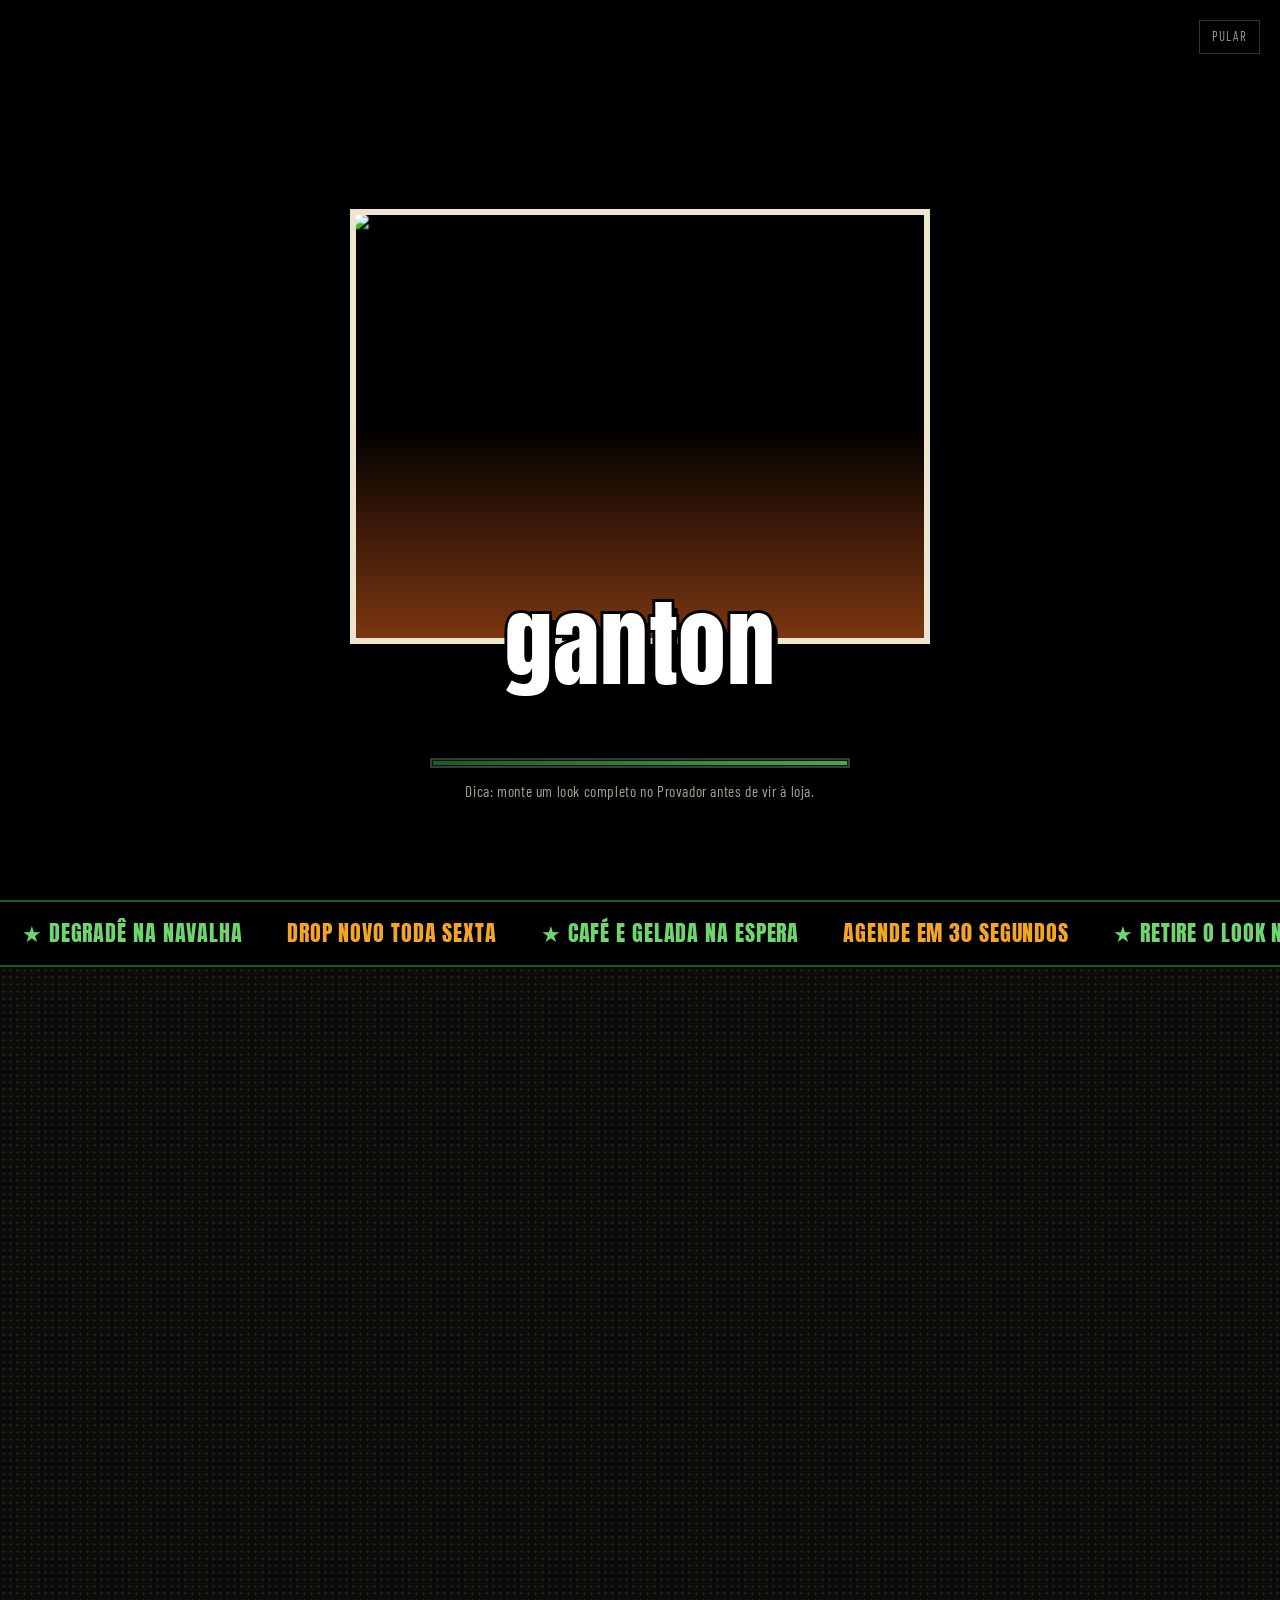
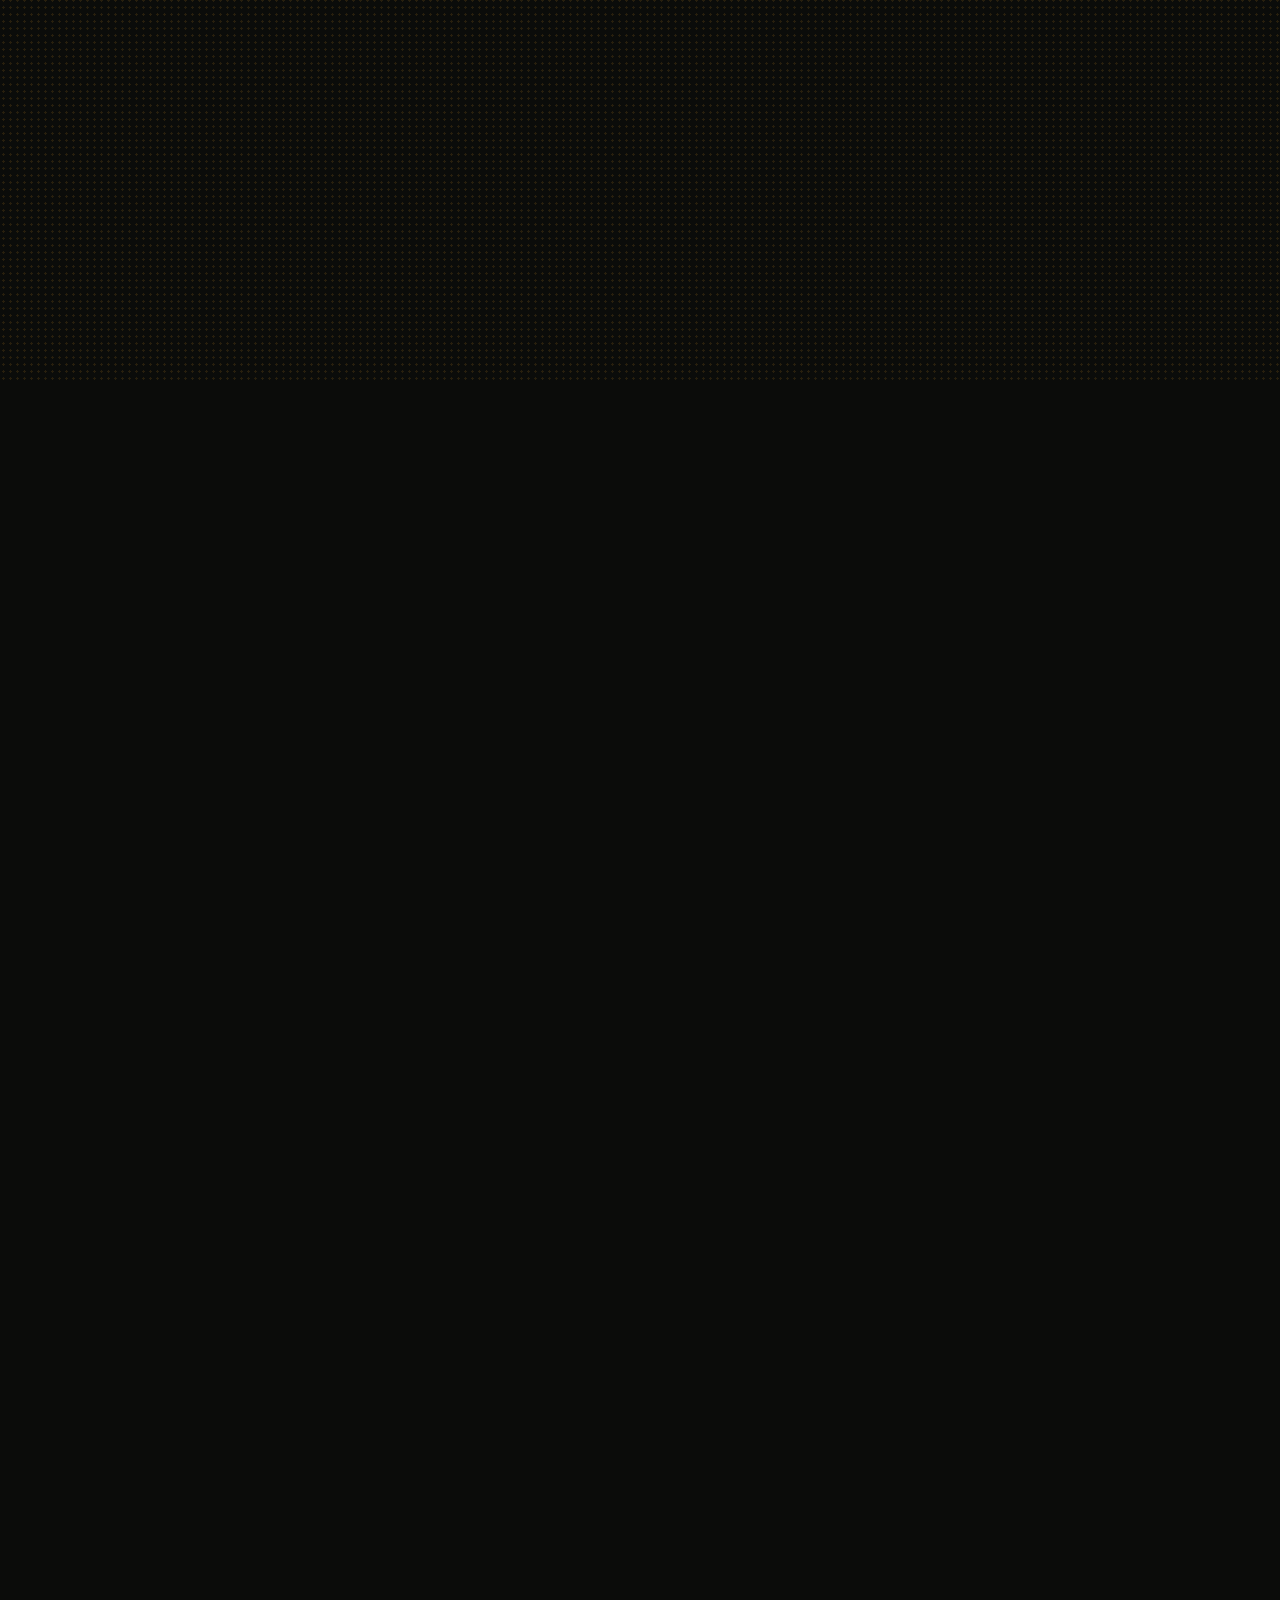
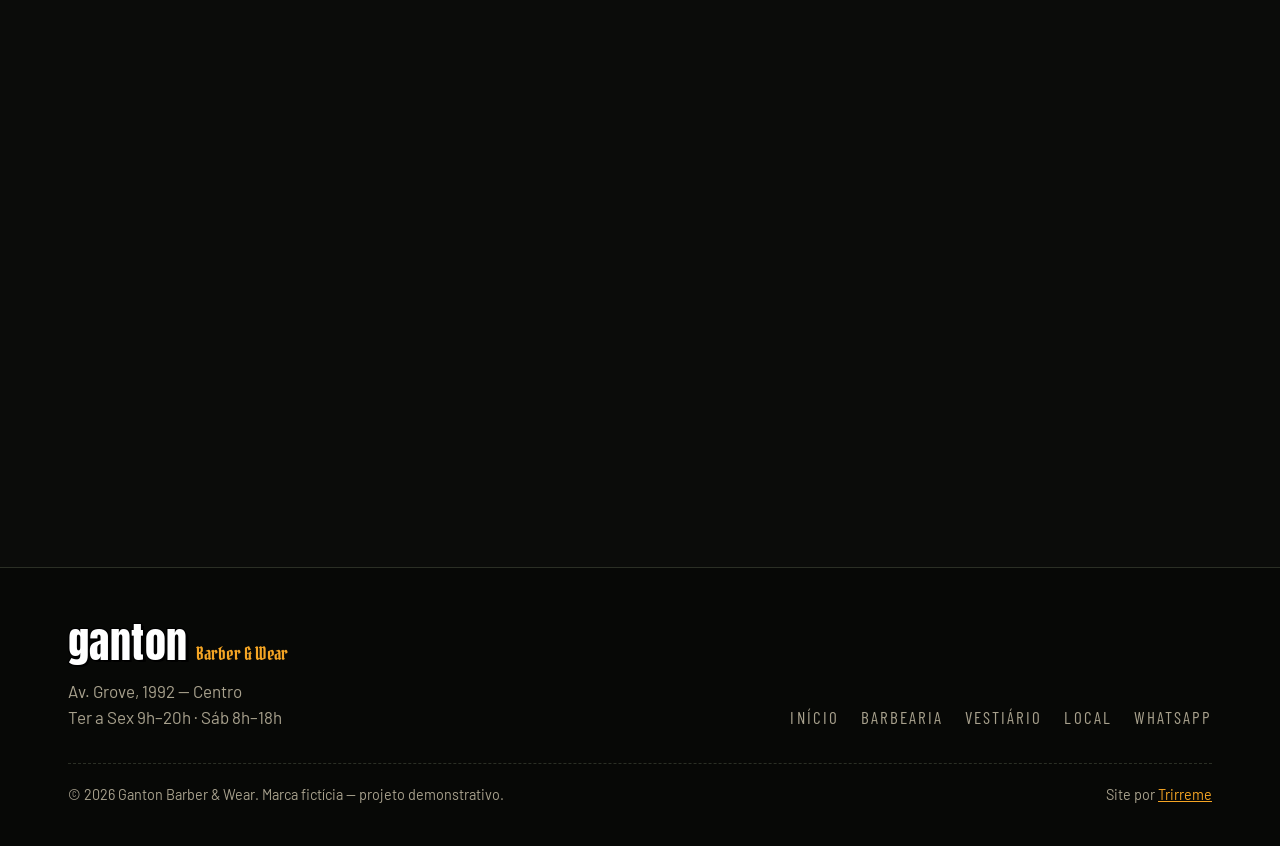
==== commit b9744e9e: "fix: polish intro animation and mobile layout Intro: keep the loader logo outside the clipped frame," ====
--- a/index.html
+++ b/index.html
@@ -20,9 +20,11 @@
 
   <div class="loader" aria-hidden="true">
     <button class="loader__skip" type="button">Pular</button>
-    <div class="loader__art">
-      <img src="https://images.unsplash.com/photo-1534190760961-74e8c1c5c3da?auto=format&fit=crop&w=900&q=70" alt="">
-      <span class="loader__logo gta">ganton</span>
+    <div class="loader__stage">
+      <div class="loader__art">
+        <img src="https://images.unsplash.com/photo-1534190760961-74e8c1c5c3da?auto=format&fit=crop&w=900&q=70" alt="">
+      </div>
+      <span class="loader__logo gta" data-split>ganton</span>
     </div>
     <div class="loader__bar">
       <div class="loader__track"><div class="loader__fill"></div></div>
@@ -32,7 +34,7 @@
 
   <main>
     <section class="hero" data-zone="Ganton">
-      <div class="hero__bg"><img src="https://images.unsplash.com/photo-1515896769750-31548aa180ed?auto=format&fit=crop&w=1920&q=70" alt="" fetchpriority="high"></div>
+      <div class="hero__bg"><img src="https://images.unsplash.com/photo-1515896769750-31548aa180ed?auto=format&fit=crop&q=70&w=1920" srcset="https://images.unsplash.com/photo-1515896769750-31548aa180ed?auto=format&fit=crop&q=70&w=828 828w, https://images.unsplash.com/photo-1515896769750-31548aa180ed?auto=format&fit=crop&q=70&w=1280 1280w, https://images.unsplash.com/photo-1515896769750-31548aa180ed?auto=format&fit=crop&q=70&w=1920 1920w" sizes="100vw" alt="" fetchpriority="high"></div>
       <div class="wrap hero__grid">
         <div>
           <span class="eyebrow" data-reveal>Barbearia + Vestiário · desde 2019</span>
--- a/assets/css/style.css
+++ b/assets/css/style.css
@@ -55,7 +55,8 @@
 
 img { display: block; max-width: 100%; }
 a { color: inherit; }
-button { font: inherit; color: inherit; cursor: pointer; }
+button { font: inherit; color: inherit; cursor: pointer; -webkit-tap-highlight-color: transparent; }
+a { -webkit-tap-highlight-color: transparent; }
 :focus-visible { outline: 3px solid var(--sun); outline-offset: 3px; }
 
 .sr-only {
@@ -153,24 +154,26 @@
   transition: opacity 0.5s ease, visibility 0.5s;
 }
 .loader.is-done { opacity: 0; visibility: hidden; }
+.loader__stage { position: relative; width: min(88vw, 580px); padding-bottom: 0.5em; font-size: clamp(3.4rem, 13vw, 6rem); opacity: 0; }
+.loader.is-go .loader__stage { animation: loaderIn 0.6s var(--ease) both; }
 .loader__art {
-  width: min(78vw, 560px); aspect-ratio: 4 / 3;
-  border: 6px solid var(--cream);
-  outline: 3px solid #000;
-  position: relative; overflow: hidden;
-  animation: loaderIn 0.6s var(--ease) both;
-}
-.loader__art img { width: 100%; height: 100%; object-fit: cover; filter: contrast(1.2) saturate(1.3); animation: kenburns 3s ease-out both; }
+  aspect-ratio: 4 / 3; position: relative; overflow: hidden;
+  border: 6px solid var(--cream); outline: 3px solid #000;
+}
+.loader__art img { width: 100%; height: 100%; object-fit: cover; filter: contrast(1.2) saturate(1.3); transform: scale(1.18); }
+.loader.is-go .loader__art img { animation: kenburns 2.4s ease-out both; }
 .loader__art::after { content: ""; position: absolute; inset: 0; background: linear-gradient(180deg, transparent 50%, rgba(224, 99, 29, 0.55)); mix-blend-mode: multiply; }
-.loader__logo { position: absolute; left: 50%; bottom: -0.35em; transform: translateX(-50%); font-size: clamp(3rem, 10vw, 5.5rem); color: #fff; z-index: 2; white-space: nowrap; }
+.loader__logo { position: absolute; left: 0; right: 0; bottom: 0; text-align: center; color: #fff; line-height: 1; white-space: nowrap; }
+.loader.is-done .loader__stage { transform: scale(1.06); transition: transform 0.5s var(--ease); }
 .loader__bar { position: absolute; left: 50%; bottom: 9vh; transform: translateX(-50%); width: min(70vw, 420px); }
 .loader__track { height: 10px; border: 2px solid #3a3a3a; background: #111; padding: 1px; }
-.loader__fill { height: 100%; width: 0; background: linear-gradient(90deg, var(--grove-deep), var(--grove)); animation: loadFill 1.5s var(--ease) forwards; }
+.loader__fill { height: 100%; width: 0; background: linear-gradient(90deg, var(--grove-deep), var(--grove)); }
+.loader.is-go .loader__fill { animation: loadFill 1.7s var(--ease) forwards; }
 .loader__tip { margin-top: 12px; font-family: var(--f-ui); font-size: 0.95rem; color: var(--muted); text-align: center; letter-spacing: 0.04em; }
 .loader__skip { position: absolute; right: 20px; top: 20px; background: none; border: 1px solid #333; color: var(--muted); font-family: var(--f-ui); padding: 6px 12px; letter-spacing: 0.1em; text-transform: uppercase; font-size: 0.8rem; }
 
 @keyframes loaderIn { from { transform: scale(0.92); opacity: 0; } to { transform: none; opacity: 1; } }
-@keyframes kenburns { from { transform: scale(1.18); } to { transform: scale(1); } }
+@keyframes kenburns { from { transform: scale(1.18); } to { transform: scale(1.02); } }
 @keyframes loadFill { to { width: 100%; } }
 
 /* ---------- Header + HUD ---------- */
@@ -353,6 +356,9 @@
 
 /* letter-by-letter intro */
 .split-in .ch { display: inline-block; opacity: 0; transform: translateY(0.4em) rotate(6deg); animation: chIn 0.6s var(--ease) forwards; animation-delay: calc(var(--i) * 0.05s + var(--base, 0.2s)); }
+body.is-intro main .split-in .ch { animation-play-state: paused; }
+.loader:not(.is-go) .split-in .ch { animation-play-state: paused; }
+.loader__logo .ch { --base: 0.3s; }
 @keyframes chIn { to { opacity: 1; transform: none; } }
 
 .cover {
@@ -490,6 +496,7 @@
 .grow[aria-pressed="true"] .grow__check { background: var(--grove); border-color: var(--grove); }
 .grow[aria-pressed="true"] .grow__check svg { opacity: 1; transform: none; }
 .grow__name small { display: block; font-family: var(--f-body); font-size: 0.85rem; color: var(--muted); letter-spacing: 0; }
+.grow__desc { display: none; }
 .grow__price { font-family: var(--f-display); font-size: 1.35rem; color: var(--money); -webkit-text-stroke: 0.05em #000; paint-order: stroke fill; }
 .gmenu__foot { padding: 14px 20px; border-top: 1px solid #222; font-family: var(--f-ui); color: var(--muted); display: flex; justify-content: space-between; letter-spacing: 0.05em; }
 .gmenu__foot b { color: var(--money); font-family: var(--f-display); font-weight: 400; font-size: 1.2rem; }
@@ -553,11 +560,11 @@
 
 .summary { position: sticky; top: calc(var(--header-h) + 20px); background: var(--panel); border: 2px solid #000; box-shadow: 0 0 0 1px #2c2c2c, 10px 10px 0 rgba(0, 0, 0, 0.5); }
 .summary__head { background: #000; padding: 16px 20px; font-family: var(--f-display); font-size: 1.5rem; color: var(--sky); }
-.summary__body { padding: 20px; display: grid; gap: 14px; }
-.summary dl { margin: 0; display: grid; gap: 10px; }
+.summary__body { padding: 20px; display: grid; grid-template-columns: minmax(0, 1fr); gap: 14px; }
+.summary dl { margin: 0; display: grid; grid-template-columns: minmax(0, 1fr); gap: 10px; }
 .summary dl > div { display: flex; justify-content: space-between; gap: 14px; border-bottom: 1px dashed #2a2a2a; padding-bottom: 10px; }
 .summary dt { font-family: var(--f-ui); text-transform: uppercase; letter-spacing: 0.1em; color: var(--muted); font-size: 0.85rem; flex: none; }
-.summary dd { margin: 0; text-align: right; }
+.summary dd { margin: 0; text-align: right; min-width: 0; overflow-wrap: anywhere; }
 .summary dd.is-empty { color: #6b6658; font-style: italic; }
 .summary__total { display: flex; justify-content: space-between; align-items: baseline; }
 .summary__total span { font-family: var(--f-ui); letter-spacing: 0.12em; text-transform: uppercase; color: var(--muted); }
@@ -724,7 +731,7 @@
 .bitem img { width: 72px; height: 88px; object-fit: cover; border: 2px solid #000; outline: 2px solid var(--cream); }
 .bitem__name { font-family: var(--f-ui); font-weight: 600; font-size: 1.05rem; line-height: 1.15; }
 .bitem__meta { display: flex; gap: 8px; align-items: center; margin-top: 8px; flex-wrap: wrap; }
-.bitem select { background: #111; border: 1px solid #333; color: var(--text); font-family: var(--f-ui); padding: 4px 6px; }
+.bitem select { font-size: 16px; background: #111; border: 1px solid #333; color: var(--text); font-family: var(--f-ui); padding: 4px 6px; }
 .qty { display: inline-flex; align-items: center; border: 1px solid #333; }
 .qty button { width: 30px; height: 30px; background: #111; border: 0; }
 .qty span { min-width: 28px; text-align: center; font-family: var(--f-ui); font-weight: 600; }
@@ -761,7 +768,7 @@
 @media (max-width: 1080px) {
   .team { grid-template-columns: repeat(2, 1fr); }
   .grid { grid-template-columns: repeat(3, 1fr); }
-  .booking { grid-template-columns: 1fr; }
+  .booking { grid-template-columns: minmax(0, 1fr); }
   .summary { position: static; }
 }
 
@@ -769,9 +776,9 @@
   :root { --header-h: 64px; }
   .nav, .hud__weapon, .hud__clock, .hud__bar { display: none; }
   .menu-btn { display: grid; }
-  .hero__grid, .locate, .gmenu, .wardrobe { grid-template-columns: 1fr; }
+  .hero__grid, .locate, .gmenu, .wardrobe { grid-template-columns: minmax(0, 1fr); }
   .cover { max-width: 520px; width: 100%; margin: 12px auto 0; }
-  .missions, .steps, .reviews, .plans { grid-template-columns: 1fr; }
+  .missions, .steps, .reviews, .plans { grid-template-columns: minmax(0, 1fr); }
   .mcard { min-height: 460px; }
   .preview { position: static; order: -1; }
   .preview .panel { aspect-ratio: 16 / 10; }
@@ -780,8 +787,19 @@
   .grid { grid-template-columns: repeat(2, 1fr); gap: 14px; }
   .respect { grid-template-columns: 1fr; gap: 12px; }
   .sticky-cta { display: flex; }
-  .wa-float { bottom: 18px; }
-  body.has-sticky .wa-float { bottom: 92px; }
+  body.sticky-on .wa-float { transform: translateY(-78px); }
+  body.sticky-on .footer { padding-bottom: 110px; }
+  .wa-float { transition: transform 0.35s var(--ease); }
+  .zone { top: calc(var(--header-h) + 8px); bottom: auto; right: var(--gutter); font-size: 1.9rem; }
+  .preview h3, .preview p { display: none; }
+  .grow.is-hot .grow__desc { display: block; font-family: var(--f-body); font-size: 0.88rem; color: #cfc8b4; letter-spacing: 0; margin-top: 4px; white-space: normal; }
+  .grow { align-items: start; }
+  .grow__check, .grow__price { margin-top: 3px; }
+}
+
+@media (max-width: 900px) {
+  .hud__money { padding: 10px 4px 6px; margin: -10px -4px -6px; }
+  .brand { padding: 8px 0; }
 }
 
 @media (max-width: 560px) {
@@ -795,13 +813,21 @@
   .card__body { padding: 12px; }
   .card__name { font-size: 1.02rem; }
   .card .btn { padding: 0 8px; font-size: 0.85rem; letter-spacing: 0.04em; }
-  .size { min-width: 32px; height: 30px; padding: 0 6px; font-size: 0.82rem; }
+  .card .sizes { display: grid; grid-template-columns: repeat(var(--cols, 4), 1fr); gap: 5px; }
+  .size { min-width: 0; height: 36px; padding: 0; font-size: 0.85rem; }
   .mannequin { grid-template-rows: 120px 190px 140px; }
   .wrow { grid-template-columns: 1fr; gap: 6px; padding: 12px 14px; }
   .count div { min-width: 60px; }
   .count b { font-size: 1.9rem; }
   .hero__ctas .btn, .phero .btn { flex: 1 1 100%; }
-  .zone { right: var(--gutter); bottom: 96px; }
+}
+
+@media (max-width: 360px) {
+  .brand__name { font-size: 1.7rem; }
+  .hud__money { font-size: 1.15rem; }
+  .hud { gap: 8px; }
+  .menu-btn { width: 42px; height: 42px; }
+  .summary dl > div { flex-wrap: wrap; }
 }
 
 @media (prefers-reduced-motion: reduce) {
